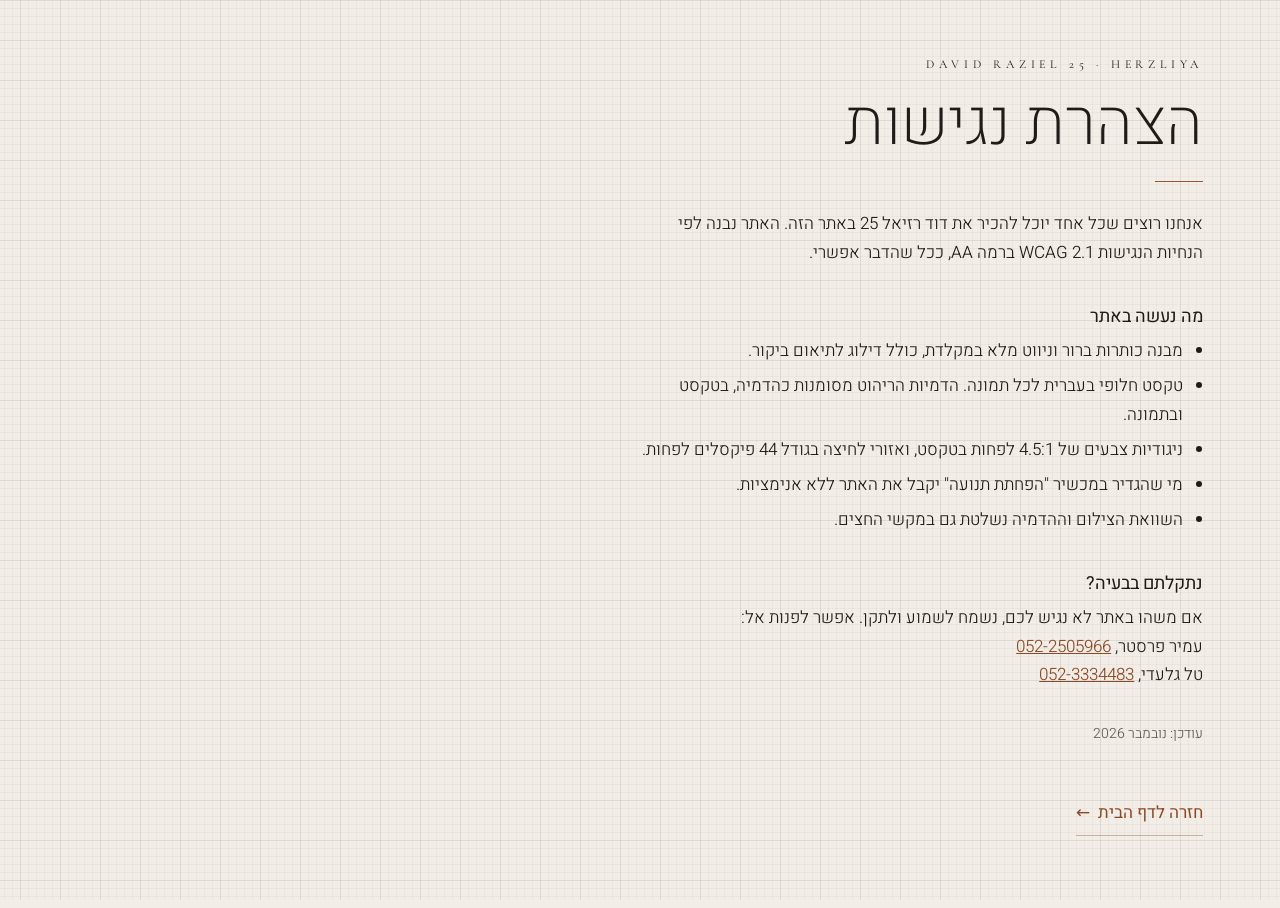
==== accessibility.html @ 026f62e4 "v3: the walk opening, clean photos, plot-area fix - All photos rebuilt from the agent's no-logo set " ====
<!doctype html>
<html lang="he" dir="rtl" data-theme="light">
<head>
<meta charset="utf-8">
<meta name="viewport" content="width=device-width, initial-scale=1, viewport-fit=cover">
<title>הצהרת נגישות · דוד רזיאל 25</title>
<meta name="robots" content="noindex, nofollow">
<meta name="theme-color" content="#F2EDE6">
<link rel="icon" href="favicon.svg" type="image/svg+xml">
<link href="https://fonts.googleapis.com/css2?family=Heebo:wght@200;300;400&family=Cormorant+Garamond:wght@300;400&display=swap" rel="stylesheet">
<link rel="stylesheet" href="assets/css/styles.css?v=0a8a7594">
</head>
<body class="doc">
<div class="motif" aria-hidden="true"></div>
<main class="doc-main">
  <p class="sh-label" lang="en">DAVID RAZIEL 25 · HERZLIYA</p>
  <h1 class="doc-title">הצהרת נגישות</h1>
  <i class="sh-rule" aria-hidden="true"></i>
  
  <p>אנחנו רוצים שכל אחד יוכל להכיר את דוד רזיאל 25 באתר הזה. האתר נבנה לפי הנחיות הנגישות WCAG 2.1 ברמה AA, ככל שהדבר אפשרי.</p>
  <h2>מה נעשה באתר</h2>
  <ul>
    <li>מבנה כותרות ברור וניווט מלא במקלדת, כולל דילוג לתיאום ביקור.</li>
    <li>טקסט חלופי בעברית לכל תמונה. הדמיות הריהוט מסומנות כהדמיה, בטקסט ובתמונה.</li>
    <li>ניגודיות צבעים של 4.5:1 לפחות בטקסט, ואזורי לחיצה בגודל 44 פיקסלים לפחות.</li>
    <li>מי שהגדיר במכשיר "הפחתת תנועה" יקבל את האתר ללא אנימציות.</li>
    <li>השוואת הצילום וההדמיה נשלטת גם במקשי החצים.</li>
  </ul>
  <h2>נתקלתם בבעיה?</h2>
  <p>אם משהו באתר לא נגיש לכם, נשמח לשמוע ולתקן. אפשר לפנות אל:<br>עמיר פרסטר, <a href="tel:+972522505966" dir="ltr">052-2505966</a><br>טל גלעדי, <a href="tel:+972523334483" dir="ltr">052-3334483</a></p>
  <p class="doc-date">עודכן: נובמבר 2026</p>
  <p class="doc-back"><a class="text-link" href="./">חזרה לדף הבית <span aria-hidden="true">←</span></a></p>
</main>
</body>
</html>
---- assets/css/styles.css ----
/* Listing template · v5. Themes: dark ("treetops", tree rings) and light ("drafting paper", architectural grid).
   Elements, nothing outside them: 1 section header · 2 frame · 3 background motif · 4 numbers · 5 rhythm (framed vs full-bleed). */
:root {
  --bg: #1E1915;
  --surface: #26201B;
  --fg: #F2EDE4;
  --fg2: #B5AA9B;
  --accent: #B08A64;          /* lines, frames, fills */
  --accent-text: #B08A64;     /* small copper text (contrast-checked per theme) */
  --on-accent: #1E1915;
  --hair: rgba(242, 237, 228, 0.14);
  --dark: #2A221C;            /* the dark section */
  --dark-fg: #F2EDE6;
  --dark-accent-text: #C98A5E;
  --bar: rgba(30, 25, 21, 0.72);
  --dim: #0d0b09;
  --gut: 24px;
  --he: "Heebo", system-ui, -apple-system, "Segoe UI", sans-serif;
  --latin: "Cormorant Garamond", "Times New Roman", serif;
  --ease: cubic-bezier(.22, .9, .3, 1);
  --wash: 0;
  color-scheme: dark;
}
[data-theme="light"] {
  --bg: #F2EDE6;
  --surface: #E8E1D7;
  --fg: #1E1B18;
  --fg2: #625B52;              /* 5.7:1 on the ground */
  --accent: #9A5530;           /* 4.85:1 on the ground: lines, the primary button */
  --accent-text: #8A4A28;      /* small copper text: 5.8:1 on the ground, 5.0:1 on the raised surface */
  --on-accent: #F2EDE6;
  --hair: rgba(30, 27, 24, 0.14);
  --bar: rgba(242, 237, 230, 0.86);
  --dim: #F2EDE6;
  --grid: 30, 27, 24;
  color-scheme: light;
}
@media (min-width: 900px) { :root { --gut: 6vw; } }

*, *::before, *::after { box-sizing: border-box; }
html { -webkit-text-size-adjust: 100%; text-size-adjust: 100%; background: var(--bg); }
html.lenis, html.lenis body { height: auto; }
.lenis.lenis-smooth { scroll-behavior: auto !important; }
body {
  margin: 0; background: transparent; color: var(--fg);
  font: 300 17px/1.7 var(--he);
  -webkit-font-smoothing: antialiased; -moz-osx-font-smoothing: grayscale;
  -webkit-tap-highlight-color: transparent;
  overflow-x: clip;
}
img { display: block; max-width: 100%; }
main { overflow-x: clip; }   /* the hero settles from 1.05 behind the door: never widen the page */
a { color: inherit; }
button { font: inherit; color: inherit; background: none; border: 0; padding: 0; cursor: pointer; }
h1, h2, p, dl, dd, figure { margin: 0; }
:focus-visible { outline: 1px solid var(--accent); outline-offset: 4px; }
.visually-hidden { position: absolute !important; width: 1px; height: 1px; overflow: hidden; clip: rect(0 0 0 0); white-space: nowrap; }
.skip { position: fixed; top: 8px; right: 8px; z-index: 100; padding: 12px 16px; background: var(--accent); color: var(--on-accent); text-decoration: none; transform: translateY(-160%); }
.skip:focus { transform: none; }
.nw { white-space: nowrap; }

/* ---------- element 4 · numbers: Cormorant, lining tabular figures ---------- */
bdi, .num { direction: ltr; unicode-bidi: isolate; font-family: var(--latin); font-weight: 300; font-variant-numeric: lining-nums tabular-nums; font-feature-settings: "lnum" 1, "tnum" 1; }
bdi { font-size: 1.12em; line-height: 1; }

/* ---------- element 3 · background motif + grain (fixed, behind everything; photos sit above) ---------- */
.wash { position: fixed; inset: 0; z-index: -3; background: var(--dark); opacity: var(--wash); pointer-events: none; }
.motif { position: fixed; top: 0; left: 0; right: 0; height: 300lvh; z-index: -2; pointer-events: none; }
[data-theme="dark"] .motif { background: url("../img/rings.svg") right center / cover no-repeat; opacity: .07; will-change: transform; }
/* drafting paper: 1px lines every 8px at 3%, every 40px at 6% */
[data-theme="light"] .motif, .plan-bg, .pg-h, .pg-v { --g1: rgba(var(--grid), .03); --g2: rgba(var(--grid), .06); }
[data-theme="light"] .motif {
  height: 100%;
  background-image:
    linear-gradient(to right, var(--g2) 1px, transparent 1px), linear-gradient(to bottom, var(--g2) 1px, transparent 1px),
    linear-gradient(to right, var(--g1) 1px, transparent 1px), linear-gradient(to bottom, var(--g1) 1px, transparent 1px);
  background-size: 40px 40px, 40px 40px, 8px 8px, 8px 8px;
  background-position: center top;
  opacity: calc(1 - var(--wash));
}
.grain {
  position: fixed; inset: 0; z-index: -1; pointer-events: none; opacity: .035;
  background-image: url("data:image/svg+xml,%3Csvg xmlns='http://www.w3.org/2000/svg' width='200' height='200'%3E%3Cfilter id='n'%3E%3CfeTurbulence type='fractalNoise' baseFrequency='0.9' numOctaves='2' stitchTiles='stitch'/%3E%3CfeColorMatrix values='0 0 0 0 0  0 0 0 0 0  0 0 0 0 0  0 0 0 1.6 -0.3'/%3E%3C/filter%3E%3Crect width='200' height='200' filter='url(%23n)'/%3E%3C/svg%3E");
  background-size: 200px 200px;
}
[data-theme="dark"] .grain { opacity: .05; mix-blend-mode: overlay; }

/* ---------- element 1 · the section header ---------- */
.sh { position: relative; }
.sh-label, .label-en { font: 400 12px/1.4 var(--latin); letter-spacing: 0.4em; text-transform: uppercase; color: var(--accent-text); }
.sh-label { margin-bottom: 16px; }
.sh-title { font: 200 clamp(42px, 11.5vw, 104px)/1.05 var(--he); letter-spacing: -0.01em; }
.sh-title bdi { font-size: 1.08em; }
.sh-rule { display: block; width: 48px; height: 1px; margin-top: 22px; background: var(--accent); transform-origin: right center; }
.sh-c { text-align: center; }
.sh-c .sh-rule { margin-inline: auto; transform-origin: center; }
.ln { display: inline-block; overflow: hidden; vertical-align: top; padding-bottom: 0.1em; margin-bottom: -0.1em; }
.ln > span { display: inline-block; }
html.js:not(.rm) [data-lines] .ln > span { transform: translateY(105%); }
html.js:not(.rm) [data-fade], html.js:not(.rm) .sh-label { opacity: 0; }
html.js:not(.rm) .sh-rule { transform: scaleX(0); }

/* ---------- element 2 · the frame ---------- */
.frame { position: relative; }
.frame-in { position: relative; width: 100%; height: 100%; overflow: hidden; background: var(--surface); }
.frame-in > img { width: 100%; height: 100%; object-fit: cover; }
.fr { position: absolute; display: block; background: var(--accent); pointer-events: none; }
.fr-t { top: -10px; left: -10px; right: -10px; height: 1px; transform-origin: right center; }
.fr-l { left: -10px; top: -10px; bottom: -10px; width: 1px; transform-origin: center top; }
.fr-b { bottom: -10px; left: -10px; right: -10px; height: 1px; transform-origin: left center; }
.fr-r { right: -10px; top: -10px; bottom: -10px; width: 1px; transform-origin: center bottom; }
html.js:not(.rm) .frame[data-reveal] .fr-t, html.js:not(.rm) .frame[data-reveal] .fr-b { transform: scaleX(0); }
html.js:not(.rm) .frame[data-reveal] .fr-l, html.js:not(.rm) .frame[data-reveal] .fr-r { transform: scaleY(0); }
html.js:not(.rm) .frame[data-reveal] .frame-in { clip-path: inset(100% 0 0 0); }

.chip { position: absolute; z-index: 2; padding: 6px 10px; font: 400 12px/1.2 var(--he); background: rgba(242, 237, 230, .9); color: #1E1B18; pointer-events: none; white-space: nowrap; }
.chip[lang="en"] { font: 400 11px/1.2 var(--latin); letter-spacing: .28em; }
.chip [lang="he"] { font: 400 12px/1.2 var(--he); letter-spacing: 0; }

/* ---------- global UI ---------- */
.progress { position: fixed; top: 0; left: 0; right: 0; height: 1px; z-index: 60; pointer-events: none; }
.progress i { display: block; height: 100%; background: var(--accent); transform-origin: right center; transform: scaleX(0); }
.topbar {
  position: fixed; top: 0; left: 0; right: 0; z-index: 50; height: calc(56px + env(safe-area-inset-top));
  padding: env(safe-area-inset-top) var(--gut) 0;
  display: flex; align-items: center; justify-content: space-between; gap: 16px;
  transition: transform .45s var(--ease), background-color .35s ease, color .35s ease;
}
.topbar.is-solid { background: var(--bar); -webkit-backdrop-filter: blur(14px) saturate(1.1); backdrop-filter: blur(14px) saturate(1.1); }
.topbar.is-up { transform: translateY(-100%); }
.topbar.on-photo { background: transparent; -webkit-backdrop-filter: none; backdrop-filter: none; color: #F2EDE6; }
.topbar.on-dark { background: rgba(42, 34, 28, .86); color: #F2EDE6; }
.topbar-line { position: absolute; right: var(--gut); left: var(--gut); bottom: 0; height: 1px; background: var(--accent); opacity: .55; transform-origin: right center; }
.brand { font: 300 16px/1 var(--he); text-decoration: none; min-height: 44px; display: inline-flex; align-items: center; }
.menu-btn { display: inline-flex; align-items: center; gap: 12px; min-height: 44px; min-width: 44px; margin-left: -10px; padding: 0 10px; font: 300 15px/1 var(--he); }
.burger { display: grid; gap: 6px; width: 22px; }
.burger b { display: block; height: 1px; background: currentColor; }
.burger b + b { width: 14px; justify-self: end; }

/* ---------- the menu ---------- */
.menu { position: fixed; inset: 0; z-index: 90; display: flex; flex-direction: column; background: var(--bg); padding: calc(6px + env(safe-area-inset-top)) var(--gut) calc(24px + env(safe-area-inset-bottom)); overflow-y: auto; overscroll-behavior: contain; }
.menu[hidden] { display: none; }
.menu::before { content: ""; position: fixed; inset: 0; z-index: -1; pointer-events: none; }
[data-theme="dark"] .menu::before { background: url("../img/rings.svg") right center / cover no-repeat; opacity: .08; }
[data-theme="light"] .menu::before { background-image: linear-gradient(to right, rgba(30, 27, 24, .06) 1px, transparent 1px), linear-gradient(to bottom, rgba(30, 27, 24, .06) 1px, transparent 1px); background-size: 40px 40px; }
.menu-close { align-self: flex-end; min-height: 44px; padding: 0 10px; margin-left: -10px; display: inline-flex; align-items: center; gap: 10px; font: 300 15px/1 var(--he); }
.menu-close span { font-size: 13px; color: var(--accent-text); }
.menu-nav { margin: auto 0; padding: 24px 0; }
.menu-nav ul { list-style: none; margin: 0; padding: 0; display: grid; gap: clamp(8px, 1.9vh, 20px); }
.menu-link { display: block; text-decoration: none; padding: 2px 0; }
.menu-en { display: block; font: 400 11px/1.4 var(--latin); letter-spacing: .4em; text-transform: uppercase; color: var(--accent-text); }
.menu-he { display: block; font: 200 clamp(30px, 8.2vw, 58px)/1.15 var(--he); transition: color .3s; }
.menu-link:hover .menu-he, .menu-link:focus-visible .menu-he { color: var(--accent-text); }
.menu-open { overflow: hidden; }

.pill {
  position: fixed; left: 50%; bottom: calc(20px + env(safe-area-inset-bottom)); z-index: 40;
  height: 44px; padding: 0 22px; display: inline-flex; align-items: center; gap: 10px;
  background: var(--accent); color: var(--on-accent); text-decoration: none;
  font: 400 15px/1 var(--he); white-space: nowrap;
  box-shadow: 0 10px 30px rgba(30, 20, 14, 0.25);
  transform: translate(-50%, 0); transition: transform .5s var(--ease), opacity .35s ease;
}
.pill.is-hidden { opacity: 0; transform: translate(-50%, 24px); pointer-events: none; }
.wa { width: 18px; height: 18px; fill: currentColor; flex: none; }

/* ---------- intro (shared) ---------- */
.intro { display: none; }
html.has-intro .intro {
  position: fixed; inset: 0; z-index: 95; display: block; pointer-events: none;
  animation: intro-failsafe .4s ease 4s forwards;   /* never trap the page if the script fails */
}
@keyframes intro-failsafe { to { opacity: 0; visibility: hidden; } }

/* intro · the front door: walnut panel, copper handle, the house number; it swings open on its hinge */
.intro-door { perspective: 1400px; perspective-origin: 50% 50%; }
.door {
  position: absolute; inset: 0; z-index: 2; transform-origin: right center; -webkit-backface-visibility: hidden; backface-visibility: hidden;
  background-color: #4A3426;
  background-image:
    linear-gradient(90deg, rgba(0, 0, 0, .22), rgba(0, 0, 0, 0) 18%, rgba(255, 225, 190, .04) 52%, rgba(0, 0, 0, 0) 80%, rgba(0, 0, 0, .26)),
    repeating-linear-gradient(90deg, rgba(0, 0, 0, .07) 0 1px, transparent 1px 7px),
    repeating-linear-gradient(90deg, rgba(255, 222, 186, .035) 0 2px, transparent 2px 23px),
    repeating-linear-gradient(90deg, rgba(0, 0, 0, .06) 0 3px, transparent 3px 41px),
    repeating-linear-gradient(90deg, transparent 0 57px, rgba(255, 222, 186, .03) 57px 59px, transparent 59px 97px);
}
.door-grain { position: absolute; inset: 0; background: linear-gradient(180deg, rgba(255, 220, 180, .05), transparent 30%, transparent 70%, rgba(0, 0, 0, .18)); }
.door-edge { position: absolute; inset: 0; border-right: 1px solid rgba(201, 138, 94, .35); }
.door-num { position: absolute; top: max(12svh, 64px); left: 0; right: 0; text-align: center; color: #C27B4E; }
.door-n { font: 300 30vw/0.9 var(--latin); font-variant-numeric: lining-nums; font-feature-settings: "lnum" 1; direction: ltr; }
@media (min-width: 900px) { .door-n { font-size: min(30vw, 34vh); } }
.door-label { margin-top: 14px; margin-right: -.5em; font: 400 11px/1.4 var(--latin); letter-spacing: .5em; text-transform: uppercase; color: rgba(242, 237, 230, .72); }
.door-handle { position: absolute; left: 9%; top: 50%; width: 6px; height: min(26svh, 220px); margin-top: calc(min(26svh, 220px) / -2); border-radius: 3px; background: linear-gradient(90deg, #6E3B20, #A9653C 45%, #6E3B20); box-shadow: 2px 0 6px rgba(0, 0, 0, .35); }
.door-handle b { position: absolute; inset: 0; border-radius: inherit; background: linear-gradient(90deg, #A9653C, #F0B88E 45%, #A9653C); opacity: 0; }
.door-shade { position: absolute; inset: 0; z-index: 1; background: linear-gradient(to left, rgba(30, 20, 14, .55), rgba(30, 20, 14, .2) 60%, rgba(30, 20, 14, .05)); }

/* intro · the elevator (dark listings) */
.edoor { position: absolute; top: 0; bottom: 0; width: 50.5%; overflow: hidden; background: var(--surface); will-change: transform; }
.edoor-l { left: 0; } .edoor-r { right: 0; }
.edoor-seam { position: absolute; top: 0; bottom: 0; left: 50%; width: 1px; margin-left: -.5px; background: var(--accent); opacity: .45; }
.floor { position: absolute; top: calc(48px + env(safe-area-inset-top)); left: 50%; transform: translateX(-50%); display: flex; flex-direction: column; align-items: center; gap: 10px; padding: 14px 22px 10px; background: var(--surface); }
.floor-label { font: 400 12px/1 var(--latin); letter-spacing: .5em; margin-right: -.5em; text-transform: uppercase; color: var(--accent-text); }
.floor-num { height: 64px; overflow: hidden; font: 300 64px/64px var(--latin); font-variant-numeric: lining-nums tabular-nums; direction: ltr; }
.floor-col { display: flex; flex-direction: column; }
.floor-col > span { height: 64px; }

/* ---------- hero: the website on the first screen, the framed entrance photo ---------- */
.hero { position: relative; min-height: 100svh; display: flex; flex-direction: column; padding: calc(66px + env(safe-area-inset-top)) var(--gut) calc(6px + env(safe-area-inset-bottom)); transform-origin: 50% 40%; }
.hero-label { margin-bottom: 6px; }
.hero-title { font: 200 clamp(44px, 12vw, 120px)/1 var(--he); letter-spacing: -0.01em; }
.hero-title bdi { font-size: 1.08em; }
.hero-meta { margin-top: 10px; font: 300 clamp(12.5px, 3.4vw, 15px)/1.55 var(--he); color: var(--fg2); }
.hero-meta bdi { font-size: 1.15em; }
.dot { display: inline-block; width: 3px; height: 3px; margin: 0 .55em; border-radius: 50%; background: var(--accent); vertical-align: middle; }
.hero-price { margin-top: 6px; display: flex; align-items: baseline; gap: 10px; }
.hero-price-label { font: 300 12px/1 var(--he); color: var(--fg2); }
.hero-price-num { font-size: 26px; line-height: 1.15; }
.hero-rule { display: block; width: 48px; height: 1px; margin-top: 12px; background: var(--accent); transform-origin: right center; }
.hero-photo { position: relative; flex: 1 1 auto; min-height: 55svh; margin: 24px 10px 16px; display: flex; }
.hero-frame { flex: 1; }
.hero-chip { top: 12px; right: 12px; }
.hero-bottom { display: flex; align-items: center; justify-content: space-between; gap: 16px; min-height: 48px; }
.hero-tour { display: inline-flex; align-items: center; gap: 8px; min-height: 44px; text-decoration: none; font: 400 15px/1 var(--he); }
.hero-tour span { color: var(--accent-text); }
.hero-note { font: 300 12px/1.3 var(--he); color: var(--fg2); text-align: left; }
html.js:not(.rm) .hero-head > *, html.js:not(.rm) .hero-bottom > *, html.js:not(.rm) .hero-chip { opacity: 0; }
html.js:not(.rm) .hero-rule { opacity: 1; transform: scaleX(0); }
html.js:not(.rm) .topbar .brand, html.js:not(.rm) .topbar .menu-btn { opacity: 0; }
html.js:not(.rm) .topbar-line { transform: scaleX(0); }
@media (min-width: 900px) {
  .hero { display: grid; grid-template-columns: minmax(0, 0.9fr) minmax(0, 1.25fr); grid-template-rows: 1fr auto; column-gap: 6vw; padding-top: calc(92px + env(safe-area-inset-top)); }
  .hero-head { align-self: center; }
  .hero-photo { grid-column: 2; grid-row: 1; margin: 10px; min-height: 0; }
  .hero-bottom { grid-column: 1 / -1; }
}

/* ---------- the signature (full-bleed, pinned) ---------- */
.sig { position: relative; }
.sig-stage { position: relative; height: 100svh; min-height: 560px; overflow: hidden; background: #2A221C; color: #F2EDE6; }
.sig-more { display: grid; gap: 44px; padding: 9vh calc(var(--gut) + 10px) 0; }
.gd-line { padding: 30px var(--gut) 4vh; font: 300 clamp(18px, 4.8vw, 24px)/1.5 var(--he); max-width: 30em; }

/* the gardens: framed living room → into the door → the deck, full-bleed */
.gardens { position: relative; }
.gd-stage { position: relative; height: 100svh; min-height: 600px; overflow: hidden; }
.gd-head { position: absolute; z-index: 1; top: calc(72px + env(safe-area-inset-top)); right: var(--gut); left: var(--gut); }
.gardens .sh-title { font-size: clamp(38px, 10.5vw, 96px); }
.gd-center { position: absolute; inset: 0; display: flex; align-items: center; justify-content: center; padding: 0 calc(var(--gut) + 10px); }
.gd-zoom { position: relative; width: min(100%, calc((100svh - 330px) * 1.5), 1000px); aspect-ratio: 3 / 2; will-change: transform; }
.gd-frame { position: absolute; inset: 0; }
.gd-full { position: absolute; inset: 0; z-index: 2; opacity: 0; overflow: hidden; background: #2A221C; }
.gd-img { width: 100%; height: 100%; object-fit: cover; }
html.rm .gd-stage, html:not(.js) .gd-stage { height: auto; min-height: 0; }
html.rm .gd-head, html:not(.js) .gd-head, html.rm .gd-center, html:not(.js) .gd-center { position: relative; inset: auto; top: auto; padding-top: 10vh; }
html.rm .gd-full, html:not(.js) .gd-full { display: none; }

@media (min-width: 900px) { .sig-more { grid-template-columns: 1fr 1fr; gap: 4vw; } }
.sig-fig { margin: 0; }
.sig-frame { aspect-ratio: 3 / 2; }
.sig-cap { margin-top: 18px; font: 400 14px/1.4 var(--he); color: var(--fg); }
.sig-cap .label-en { font-size: 11px; }
.sig-pan { position: absolute; inset: 0; overflow: hidden; }
.sig-img { position: absolute; top: 0; right: 0; height: 100%; width: auto; min-width: 100%; max-width: none; object-fit: cover; }
.sig-shade { position: absolute; inset: 0; background: linear-gradient(to bottom, rgba(30, 22, 16, .42), transparent 16%), linear-gradient(to top, rgba(30, 22, 16, .86), rgba(30, 22, 16, .4) 40%, transparent 62%); }
.sig-text { position: absolute; right: var(--gut); left: var(--gut); bottom: calc(56px + env(safe-area-inset-bottom)); max-width: 760px; --accent-text: #E3AC86; --accent: #D08F63; }
.sig-text .sh-label { display: block; margin: 0 0 12px; line-height: 1.4; }
.sig-text .sh-title { display: block; }
.sig-sub { margin-top: 18px; max-width: 30em; color: rgba(242, 237, 230, .92); }
html.js:not(.rm) .sig-sub { opacity: 0; }

/* ---------- the story: ground floor, pinned stack ---------- */
.story { position: relative; height: 100svh; min-height: 600px; overflow: hidden; }
.story-head { position: absolute; z-index: 3; top: calc(72px + env(safe-area-inset-top)); right: var(--gut); }
.story-head .sh-label { margin-bottom: 10px; }
.story-head .sh-rule { margin-top: 0; }
.story-count { position: absolute; z-index: 3; top: calc(70px + env(safe-area-inset-top)); left: var(--gut); direction: ltr; display: flex; align-items: baseline; gap: 2px; }
.story-now { font: 300 28px/1 var(--latin); font-variant-numeric: lining-nums tabular-nums; font-feature-settings: "lnum" 1, "tnum" 1; }
.story-of { font: 300 15px/1 var(--latin); color: var(--fg2); font-variant-numeric: lining-nums tabular-nums; font-feature-settings: "lnum" 1, "tnum" 1; letter-spacing: .06em; }
.story-stage { position: absolute; inset: calc(136px + env(safe-area-inset-top)) 0 calc(20px + env(safe-area-inset-bottom)); }
.story-item { position: absolute; inset: 0; display: flex; flex-direction: column; align-items: center; justify-content: flex-start; padding-top: 3svh !important; gap: 22px; padding: 0 var(--gut); text-align: center; }
.story-word { width: 100%; font: 300 min(16vw, 150px)/0.9 var(--latin); text-transform: uppercase; letter-spacing: 0.02em; white-space: nowrap; }
.story-word .fit { display: inline-block; }
.story-frame { width: min(calc(100vw - 48px), calc((100svh - 420px) * 1.5), 1000px); aspect-ratio: 3 / 2; margin: 4px 0; }
.story-frame .frame-in { position: absolute; inset: 0; }
.story-line { font: 300 clamp(20px, 5.4vw, 30px)/1.35 var(--he); max-width: 22em; }
html.rm .story, html:not(.js) .story { height: auto; padding: 120px 0 40px; }
html.rm .story-stage, html:not(.js) .story-stage { position: relative; inset: auto; }
html.rm .story-item, html:not(.js) .story-item { position: relative; padding: 48px var(--gut); }
html.rm .story-count, html:not(.js) .story-count { display: none; }

/* ---------- imagine: real photo vs. furnishing visualization ---------- */
.imagine { padding: 11vh var(--gut) 8vh; }
.ba-frame { margin-top: 34px; max-width: 1100px; }
.ba { position: relative; aspect-ratio: 1536 / 947; touch-action: pan-y; -webkit-user-select: none; user-select: none; cursor: ew-resize; --pos: 50; }
.ba img { position: absolute; inset: 0; width: 100%; height: 100%; object-fit: cover; -webkit-user-drag: none; pointer-events: none; }
.ba-viz { position: absolute; inset: 0; clip-path: inset(0 calc(100% - var(--pos) * 1%) 0 0); transition: opacity .4s ease; }
.ba-style { opacity: 0; transition: opacity .4s ease; }
.ba-style.is-on { opacity: 1; }
.ba-chip-viz { top: 12px; left: 12px; transition: opacity .4s ease; }
.ba-chip-real { top: 12px; right: 12px; }
.ba-handle { position: absolute; top: 0; bottom: 0; left: calc(var(--pos) * 1%); width: 0; z-index: 3; pointer-events: none; transition: opacity .4s ease; }
.ba-line { position: absolute; top: 0; bottom: 0; left: -.5px; width: 1px; background: #F2EDE6; box-shadow: 0 0 0 .5px rgba(154, 85, 48, .7); }
.ba-knob { position: absolute; top: 50%; left: 0; width: 48px; height: 48px; margin: -24px 0 0 -24px; border-radius: 50%; background: var(--accent); display: grid; place-items: center; box-shadow: 0 4px 16px rgba(30, 20, 14, .3); }
.ba-knob svg { width: 22px; height: 22px; fill: none; stroke: #F2EDE6; stroke-width: 1.4; }
.ba-range { position: absolute; inset: 0; width: 100%; height: 100%; margin: 0; opacity: 0; pointer-events: none; }
.ba:has(.ba-range:focus-visible) .ba-knob { outline: 2px solid var(--fg); outline-offset: 3px; }
.ba.is-real .ba-viz, .ba.is-real .ba-handle, .ba.is-real .ba-chip-viz { opacity: 0; }
.ba-chips { display: flex; flex-wrap: wrap; gap: 8px; margin-top: 24px; }
.ba-chip { min-height: 52px; padding: 8px 16px; border: 1px solid var(--hair); display: flex; flex-direction: column; align-items: flex-start; justify-content: center; gap: 2px; text-align: right; transition: border-color .3s, background-color .3s; }
.ba-chip span { font: 400 15px/1.2 var(--he); }
.ba-chip small { font: 300 12px/1.2 var(--he); color: var(--fg2); }
.ba-chip[aria-pressed="true"] { border-color: var(--accent); background: var(--surface); }
.ba-chip[aria-pressed="true"] span { color: var(--accent-text); }
.ba-note { margin-top: 16px; font-size: 14px; line-height: 1.6; color: var(--fg2); max-width: 34em; }

/* ---------- the plan: pinned, floor by floor (full-bleed moment 2) ---------- */
.plan { position: relative; height: 100svh; min-height: 640px; overflow: hidden; display: flex; flex-direction: column; padding: calc(68px + env(safe-area-inset-top)) 0 calc(12px + env(safe-area-inset-bottom)); }
.plan-bg {
  position: absolute; inset: 0; z-index: -1; background-color: var(--bg);
  --g1: rgba(var(--grid, 30, 27, 24), .06); --g2: rgba(var(--grid, 30, 27, 24), .1);
  background-image:
    linear-gradient(to right, var(--g2) 1px, transparent 1px), linear-gradient(to bottom, var(--g2) 1px, transparent 1px),
    linear-gradient(to right, var(--g1) 1px, transparent 1px), linear-gradient(to bottom, var(--g1) 1px, transparent 1px);
  background-size: 40px 40px, 40px 40px, 8px 8px, 8px 8px; background-position: center center;
}
.plan { isolation: isolate; }
.plan-head { padding: 0 var(--gut); }
.plan .sh-title { font-size: clamp(34px, 9vw, 76px); }
.plan .sh-label { margin-bottom: 10px; }
.plan .sh-rule { margin-top: 14px; }
.pl-hint { margin: 10px var(--gut) 0; font: 300 14px/1.4 var(--he); color: var(--fg2); }
.pl-nav { margin: 6px var(--gut) 0; }
.pl-nav ol { list-style: none; margin: 0; padding: 0; display: flex; justify-content: space-between; gap: 8px; }
.pl-tab { min-height: 44px; display: inline-flex; align-items: baseline; gap: 6px; font: 300 13px/1 var(--he); color: var(--fg2); transition: color .35s; padding-top: 10px; }
.pl-tab b { font-size: 22px; line-height: 1; }
.pl-tab.is-on { color: var(--accent-text); }
.pl-bar { display: block; position: relative; height: 1px; background: var(--hair); }
.pl-bar b { position: absolute; inset: 0; background: var(--accent); transform-origin: right center; transform: scaleX(.3333); }
.pl-stage { position: relative; flex: 1; min-height: 0; margin-top: 16px; }
.pl-floor { position: absolute; inset: 0; padding: 0 var(--gut); display: flex; flex-direction: column; gap: 14px; }
html.js:not(.rm) .pl-floor:not(.is-on) { visibility: hidden; }
.pl-plan { display: flex; flex-direction: column; gap: 4px; }
.pl-draw { position: relative; display: block; width: min(100%, calc(42svh * var(--ar))); aspect-ratio: var(--ar); margin-inline: auto; touch-action: pan-y; }
.pl-zoom { position: absolute; top: -6px; left: -6px; z-index: 3; width: 44px; height: 44px; display: grid; place-items: center; color: var(--accent-text); }
.pl-zoom svg { width: 18px; height: 18px; fill: none; stroke: currentColor; stroke-width: 1.4; }
.spot { position: absolute; z-index: 2; width: 44px; height: 44px; margin: -22px 0 0 -22px; display: grid; place-items: center; }
.spot-dot { position: relative; display: block; width: 14px; height: 14px; border-radius: 50%; background: var(--accent); box-shadow: 0 0 0 3px rgba(242, 237, 230, .85); }
.spot-dot::after { content: ""; position: absolute; inset: -1px; border-radius: 50%; border: 1px solid var(--accent); animation: spot-pulse 2s ease-out infinite; }
@keyframes spot-pulse { from { transform: scale(1); opacity: .6; } to { transform: scale(1.6); opacity: 0; } }
.spot-label { position: absolute; top: 50%; right: 34px; transform: translateY(-50%); padding: 3px 7px; white-space: nowrap; font: 400 12px/1.2 var(--he); color: #1E1B18; background: #F2EDE6; box-shadow: 0 0 0 1px rgba(154, 85, 48, .35); pointer-events: none; }
.spot-l .spot-label { right: auto; left: 34px; }
.spot:focus-visible { outline-offset: -4px; }
@media (prefers-reduced-motion: reduce) { .spot-dot::after { animation: none; } }
html.js:not(.rm) .pl-floor .spot { opacity: 0; }

/* the room sheet: from the bottom on phones, a popover on wide screens */
.room-sheet { position: fixed; inset: 0; z-index: 85; display: flex; align-items: flex-end; justify-content: center; }
.room-sheet[hidden] { display: none; }
.rs-scrim { position: absolute; inset: 0; background: rgba(30, 27, 24, .4); }
.rs-panel { position: relative; width: 100%; max-height: 88svh; overflow: auto; padding: 10px var(--gut) calc(30px + env(safe-area-inset-bottom)); background: var(--bg); box-shadow: 0 -10px 40px rgba(30, 20, 14, .18); will-change: transform; touch-action: pan-x; }
.rs-grab { display: block; width: 40px; height: 4px; margin: 0 auto 12px; border-radius: 2px; background: rgba(30, 27, 24, .2); }
.rs-head { display: flex; align-items: flex-start; justify-content: space-between; gap: 12px; margin-bottom: 22px; }
.rs-en { font-size: 11px; }
.rs-title { margin: 2px 0 0; font: 300 26px/1.2 var(--he); }
.rs-close { flex: none; width: 44px; height: 44px; margin: -4px -10px 0 0; display: grid; place-items: center; }
.rs-close svg { width: 20px; height: 20px; fill: none; stroke: currentColor; stroke-width: 1.2; }
.rs-frame { margin: 0 10px; aspect-ratio: 3 / 2; }
@media (min-width: 900px) {
  .room-sheet { align-items: center; }
  .rs-panel { width: min(760px, 86vw); padding: 22px 30px 34px; box-shadow: 0 20px 60px rgba(30, 20, 14, .25); }
  .rs-grab { display: none; }
}
.sheet-open { overflow: hidden; }
.pl-ink { position: absolute; inset: 0; background: var(--accent); -webkit-mask-position: center; mask-position: center; -webkit-mask-size: contain; mask-size: contain; -webkit-mask-repeat: no-repeat; mask-repeat: no-repeat; }
.pl-note { font-size: 12px; line-height: 1.4; color: var(--fg2); }
.pl-info { display: flex; align-items: flex-start; justify-content: space-between; gap: 22px; }
.pl-text { flex: 1; min-width: 0; }
.pl-en { margin-bottom: 4px; font-size: 11px; }
.pl-rooms { list-style: none; margin: 0; padding: 0; }
.pl-rooms li { position: relative; padding: 5px 0 6px; font: 300 16px/1.35 var(--he); }
.pl-rooms li::after { content: ""; position: absolute; right: 0; bottom: 0; width: 100%; height: 1px; background: var(--accent); opacity: .45; transform-origin: right center; transform: scaleX(var(--s, 1)); }
.pl-photo { flex: none; width: min(36vw, 190px); aspect-ratio: 4 / 5; margin: 10px 10px 0 10px; }
html.rm .plan, html:not(.js) .plan { height: auto; min-height: 0; padding-bottom: 10vh; }
html.rm .pl-stage, html:not(.js) .pl-stage { flex: none; }
html.rm .pl-floor, html:not(.js) .pl-floor { position: relative; inset: auto; padding-top: 32px; padding-bottom: 32px; }
html.rm .pl-nav, html:not(.js) .pl-nav { display: none; }
@media (min-width: 900px) {
  .plan { padding-top: calc(84px + env(safe-area-inset-top)); }
  .pl-floor { display: grid; grid-template-columns: minmax(0, 1.7fr) minmax(0, 1fr); column-gap: 5vw; align-items: center; }
  .pl-draw { max-height: 58svh; }
  .pl-info { flex-direction: column-reverse; align-items: stretch; }
  .pl-photo { width: min(22vw, 260px); }
  .pl-nav ol { justify-content: flex-start; gap: 48px; }
}
@media (max-height: 700px) and (max-width: 899px) { .pl-photo { width: min(28vw, 130px); } .plan .sh-title { font-size: 30px; } }

/* ---------- the price ---------- */
.price { position: relative; isolation: isolate; min-height: 75svh; display: flex; flex-direction: column; align-items: center; justify-content: center; text-align: center; padding: 64px var(--gut); overflow: hidden; }
.price-grid { position: absolute; inset: 0; z-index: -1; pointer-events: none; -webkit-mask: radial-gradient(closest-side, #000 30%, transparent); mask: radial-gradient(closest-side, #000 30%, transparent); }
.price-grid i { position: absolute; inset: -10% 0; }
.pg-h { --g1: rgba(var(--grid), .06); --g2: rgba(var(--grid), .12); background-image: linear-gradient(to bottom, var(--g2) 1px, transparent 1px), linear-gradient(to bottom, var(--g1) 1px, transparent 1px); background-size: 100% 40px, 100% 8px; background-position: center; }
.pg-v { --g1: rgba(var(--grid), .06); --g2: rgba(var(--grid), .12); background-image: linear-gradient(to right, var(--g2) 1px, transparent 1px), linear-gradient(to right, var(--g1) 1px, transparent 1px); background-size: 40px 100%, 8px 100%; background-position: center; }
html.js:not(.rm) .pg-h { transform: scaleX(0); }
html.js:not(.rm) .pg-v { transform: scaleY(0); }
.price-rings { position: absolute; z-index: -1; top: 50%; left: 50%; width: min(150vw, 1100px); height: auto; aspect-ratio: 1; transform: translate(-50%, -50%); pointer-events: none; fill: none; stroke: var(--accent); stroke-width: 1; opacity: 0.1; overflow: visible; }
.price-rings path { stroke-dasharray: 1; }
html.js:not(.rm) .price-rings path { stroke-dashoffset: 1; }
.price-num { font: 300 clamp(58px, 16.5vw, 168px)/1 var(--latin); font-variant-numeric: lining-nums tabular-nums; font-feature-settings: "lnum" 1, "tnum" 1; display: flex; justify-content: center; direction: ltr; white-space: nowrap; }
.pd { display: inline-block; height: 1.12em; overflow: hidden; }
.pd-col { display: flex; flex-direction: column; }
.pd-col > span { height: 1.12em; line-height: 1.12em; text-align: center; }
.pc { display: inline-block; line-height: 1.12em; }
.pc.cur { font-family: var(--he); font-weight: 200; font-size: 0.78em; margin-right: 0.08em; }
html.js:not(.rm) .pc { opacity: 0; }
.price-sub { margin-top: 22px; color: var(--fg); font: 400 15px/1.5 var(--he); white-space: nowrap; }
@media (min-width: 900px) { .price-sub { font-size: 17px; } }

/* ---------- in numbers: the one dark section (crossfades in and out through --wash) ---------- */
.facts {
  position: relative; padding: 12.5vh var(--gut) 11vh;
  --mix: calc(var(--wash) * 100%);
  color: color-mix(in srgb, var(--dark-fg) var(--mix), var(--fg));
  --accent-text: color-mix(in srgb, var(--dark-accent-text) var(--mix), #8A4A28);
  --line: color-mix(in srgb, rgba(242, 237, 230, .18) var(--mix), var(--hair));
}
[data-theme="dark"] { --dark: #F2EDE4; }
[data-theme="dark"] .facts { --dark-fg: #1E1915; --dark-accent-text: #8A4A28; }
.facts-grid { display: grid; grid-template-columns: repeat(2, 1fr); gap: 30px 20px; margin-top: 40px; }
@media (min-width: 900px) { .facts-grid { grid-template-columns: repeat(4, 1fr); gap: 56px 32px; } }
.fact { display: flex; flex-direction: column-reverse; justify-content: flex-end; gap: 8px; padding-top: 16px; border-top: 1px solid var(--line); }
.fact-val { display: flex; align-items: baseline; gap: 8px; }
.fact-num { font-size: clamp(60px, 16vw, 104px); line-height: 1; }
.fact-unit { font: 300 15px/1 var(--he); opacity: .8; }
.fact-label { font-size: 15px; line-height: 1.4; opacity: .82; }
.extras { margin-top: 40px; padding-top: 20px; border-top: 1px solid var(--line); font: 300 clamp(19px, 4.8vw, 26px)/1.6 var(--he); }

/* ---------- gallery ---------- */
.gallery { padding: 14vh 0 10vh; overflow: hidden; }
.gal-head { padding: 0 var(--gut); }
.cf { position: relative; margin-top: 30px; --cfw: min(66vw, 420px); }
.cf-track { display: flex; padding: 14px calc((100% - var(--cfw)) / 2); overflow-x: auto; overscroll-behavior-x: contain; scroll-snap-type: x mandatory; scrollbar-width: none; -webkit-overflow-scrolling: touch; outline-offset: -2px; }
.cf-track::-webkit-scrollbar { display: none; }
.cf-track.is-drag { scroll-snap-type: none; cursor: grabbing; }
.cf-slide { flex: none; width: var(--cfw); scroll-snap-align: center; }
.cf-card { display: block; width: 100%; aspect-ratio: 1; transform-origin: center; will-change: transform, opacity; -webkit-user-select: none; user-select: none; }
.cf-card .frame { height: 100%; }
.cf-card img { pointer-events: none; -webkit-user-drag: none; }
.cf-dim { position: absolute; inset: 0; background: var(--dim); opacity: 0; pointer-events: none; }
.cf-slide .fr { transition: transform .12s linear; }
.cf-slide:not(.is-on) .fr-t, .cf-slide:not(.is-on) .fr-b { transform: scaleX(0); transition-duration: .15s; transition-delay: 0s; }
.cf-slide:not(.is-on) .fr-l, .cf-slide:not(.is-on) .fr-r { transform: scaleY(0); transition-duration: .15s; transition-delay: 0s; }
.cf-slide.is-on .fr-t { transition-delay: .05s; } .cf-slide.is-on .fr-l { transition-delay: .17s; }
.cf-slide.is-on .fr-b { transition-delay: .29s; } .cf-slide.is-on .fr-r { transition-delay: .41s; }
.cf-arrow { position: absolute; top: 50%; z-index: 2; width: 48px; height: 48px; margin-top: -24px; display: none; place-items: center; border: 1px solid var(--hair); background: var(--bar); transition: border-color .3s; }
.cf-prev { left: var(--gut); } .cf-next { right: var(--gut); }
@media (hover: hover) and (min-width: 900px) { .cf-arrow { display: grid; } .cf-track { cursor: grab; } }
.cf-meta { display: flex; align-items: flex-end; justify-content: space-between; gap: 16px; width: var(--cfw); max-width: calc(100% - 2 * var(--gut)); margin: 22px auto 0; min-height: 52px; }
.cf-en { margin-bottom: 6px; }
.cf-he { font: 300 20px/1.2 var(--he); }
.cf-count { display: flex; align-items: baseline; gap: 2px; }
.cf-now { font: 300 28px/1 var(--latin); font-variant-numeric: lining-nums tabular-nums; font-feature-settings: "lnum" 1, "tnum" 1; }
.cf-of { font: 300 15px/1 var(--latin); color: var(--fg2); letter-spacing: .06em; font-variant-numeric: lining-nums tabular-nums; }
.cf-bar { display: flex; gap: 4px; width: var(--cfw); max-width: calc(100% - 2 * var(--gut)); margin: 18px auto 0; }
.cf-seg { flex: 1; height: 28px; display: flex; align-items: center; }
.cf-seg i { display: block; width: 100%; height: 2px; background: var(--fg); opacity: .18; transition: opacity .35s, background-color .35s; }
.cf-seg.is-on i { background: var(--accent); opacity: 1; }
@media (min-width: 900px) { .cf { --cfw: min(46vw, 680px); } .cf-card { aspect-ratio: 3 / 2; } }
.lb-arrow, .lb-close { width: 48px; height: 48px; display: grid; place-items: center; border: 1px solid rgba(242, 237, 230, .2); transition: border-color .3s, background-color .3s; }
.cf-arrow:hover, .lb-arrow:hover, .lb-close:hover { border-color: var(--accent); }
.cf-arrow svg, .lb-arrow svg, .lb-close svg { width: 20px; height: 20px; fill: none; stroke: currentColor; stroke-width: 1.2; }

/* ---------- lightbox (photos on near-black; plans on the stone ground, zoomable) ---------- */
.lightbox { position: fixed; inset: 0; z-index: 80; background: rgba(20, 16, 13, 0.97); color: #F2EDE6; }
.lightbox[hidden] { display: none; }
.lightbox.is-plan { background: #F2EDE6; color: #1E1B18; }
.lightbox.is-plan .lb-close { border-color: rgba(30, 27, 24, .2); }
.lb-track { position: absolute; inset: 0; display: flex; overflow-x: auto; scroll-snap-type: x mandatory; scrollbar-width: none; overscroll-behavior: contain; }
.lb-track::-webkit-scrollbar { display: none; }
.lb-slide { flex: none; width: 100%; height: 100%; display: grid; place-items: center; scroll-snap-align: center; padding: 72px 0; margin: 0; overflow: hidden; }
.lb-slide img { max-width: 100%; max-height: 100%; width: auto; height: auto; object-fit: contain; }
.lb-zoom { touch-action: none; }
.lb-zoom img { padding: 0 12px; transform-origin: 0 0; will-change: transform; cursor: zoom-in; }
.lb-close { position: absolute; z-index: 2; top: calc(12px + env(safe-area-inset-top)); left: 12px; border-color: transparent; }
.lb-count { position: absolute; z-index: 2; top: calc(26px + env(safe-area-inset-top)); right: var(--gut); font-size: 18px; letter-spacing: .08em; }
.lb-hint { display: none; position: absolute; z-index: 2; bottom: calc(22px + env(safe-area-inset-bottom)); left: 0; right: 0; text-align: center; font-size: 13px; color: #625B52; pointer-events: none; }
.lightbox.is-plan .lb-hint { display: block; }
.lb-arrow { position: absolute; z-index: 2; top: 50%; margin-top: -24px; display: none; background: rgba(30, 25, 21, .5); }
.lb-prev { left: 20px; } .lb-next { right: 20px; }
@media (hover: hover) and (min-width: 900px) { .lightbox:not(.is-plan) .lb-arrow { display: grid; } }
.lb-open { overflow: hidden; }

/* ---------- the location ---------- */
.location { padding: 6vh var(--gut) 8vh; }
.loc-frame { margin-top: 34px; aspect-ratio: 3 / 2; }
@media (min-width: 900px) { .loc-frame { aspect-ratio: 2 / 1; } }
.loc-text { padding-top: 28px; max-width: 820px; }
.location .sh + .loc-text { padding-top: 28px; }
.loc-line { color: var(--fg2); max-width: 30em; }
.text-link { display: inline-flex; align-items: center; gap: 8px; min-height: 44px; margin-top: 14px; color: var(--accent-text); text-decoration: none; font-weight: 400; border-bottom: 1px solid color-mix(in srgb, var(--accent) 40%, transparent); }
.text-link:hover { border-bottom-color: var(--accent); }

/* ---------- private tour + agents ---------- */
.visit { padding: 10vh var(--gut) 6vh; max-width: 820px; }
.visit .sh-title { font-size: clamp(36px, 9.6vw, 92px); text-wrap: balance; }
.visit-sub { margin-top: 18px; color: var(--fg2); }
.slots { display: grid; gap: 12px; margin-top: 28px; }
.slot { display: flex; align-items: center; justify-content: space-between; gap: 16px; min-height: 56px; padding: 0 20px; border: 1px solid var(--hair); text-decoration: none; font: 400 17px/1.3 var(--he); transition: background-color .35s var(--ease), color .35s var(--ease), border-color .35s var(--ease); }
.slot svg { width: 20px; height: 20px; fill: none; stroke: currentColor; stroke-width: 1.2; transition: transform .35s var(--ease); }
.slot:hover, .slot:active, .slot:focus-visible { background: var(--accent); border-color: var(--accent); color: var(--on-accent); }
.slot:hover svg { transform: translateX(-4px); }
.slot { width: 100%; text-align: right; }
.slot.is-on { background: var(--accent); border-color: var(--accent); color: var(--on-accent); }
.slot.is-on svg { transform: rotate(-90deg); }
.send-to { overflow: hidden; padding: 14px 0 6px; }
.send-q { font: 300 15px/1.4 var(--he); color: var(--fg2); margin-bottom: 10px; }
.send-btns { display: grid; grid-template-columns: 1fr 1fr; gap: 10px; }
.send-btn { display: inline-flex; align-items: center; justify-content: center; gap: 8px; min-height: 52px; padding: 0 12px; border: 1px solid var(--accent); color: var(--accent-text); text-decoration: none; font: 400 15px/1.2 var(--he); transition: background-color .3s, color .3s; }
.send-btn:hover, .send-btn:focus-visible { background: var(--accent); color: var(--on-accent); }
.agents { margin: 0 var(--gut); padding: 0 0 56px; }
.agents-line { padding: 24px 0; border-top: 1px solid var(--hair); font-size: 15px; color: var(--accent-text); }
.agent-cards { display: grid; gap: 14px; }
@media (min-width: 760px) { .agent-cards { grid-template-columns: 1fr 1fr; gap: 24px; } }
.agent { padding: 26px 22px 24px; background: var(--surface); }
.agent-name { font: 300 26px/1.2 var(--he); }
.agent-meta { margin-top: 6px; color: var(--fg2); font-size: 15px; }
.agent-actions { display: flex; flex-wrap: wrap; align-items: center; justify-content: space-between; gap: 12px 20px; margin-top: 20px; }
.agent-phone { font-size: 28px; line-height: 1; text-decoration: none; min-height: 48px; display: inline-flex; align-items: center; }
.btn-outline { display: inline-flex; align-items: center; justify-content: center; gap: 10px; min-height: 48px; padding: 0 20px; text-decoration: none; font: 400 16px/1 var(--he); background: var(--accent); color: var(--on-accent); transition: filter .3s; }
.btn-outline:hover { filter: brightness(1.08); }
.footer { margin: 0 var(--gut); padding: 28px 0 calc(40px + env(safe-area-inset-bottom)); border-top: 1px solid var(--hair); display: flex; flex-wrap: wrap; align-items: center; justify-content: space-between; gap: 6px 20px; }
.trust { color: var(--fg2); font-size: 14px; flex-basis: 100%; }
.foot-links { display: flex; gap: 20px; font-size: 14px; }
.foot-links a { min-height: 44px; display: inline-flex; align-items: center; color: var(--fg2); text-underline-offset: 4px; }
.credit { color: var(--fg2); font: 400 11px/1.6 var(--latin); letter-spacing: .4em; text-transform: uppercase; }

/* ---------- secondary pages (accessibility, privacy) ---------- */
.doc .motif { height: 100%; }
.doc-main { max-width: 720px; padding: calc(56px + env(safe-area-inset-top)) var(--gut) 72px; }
.doc-title { font: 200 clamp(38px, 10vw, 64px)/1.1 var(--he); }
.doc .sh-rule { transform: none; }
.doc .sh-label { opacity: 1; }
.doc h2 { margin: 36px 0 8px; font: 400 18px/1.4 var(--he); }
.doc p, .doc li { color: var(--fg); }
.doc .sh-rule + p { margin-top: 28px; }
.doc ul { padding-right: 20px; margin: 0; }
.doc li { margin: 6px 0; }
.doc a { color: var(--accent-text); }
.doc-date { margin-top: 32px; font-size: 14px; color: var(--fg2) !important; }
.doc-back { margin-top: 32px; }

@media (min-width: 900px) {
  .sig-text { bottom: 72px; }
}
@media (prefers-reduced-motion: reduce) {
  .ba-viz, .ba-style, .ba-handle { transition: none; }
}

/* ---------- the walk: the hero's head, then one framed viewport scrubbed through the house ---------- */
.walk { height: 100svh; min-height: 620px; display: flex; flex-direction: column; overflow: hidden; padding-bottom: 0; }
.walk .hero-head { position: relative; z-index: 1; }
.walk-box { display: flex; flex-direction: column; align-items: center; margin-top: 24px; }
.walk-frame { width: min(calc(100vw - 48px), calc((100svh - 330px) * .8)); aspect-ratio: 4 / 5; }
.walk-frame .frame-in { isolation: isolate; perspective: 1100px; }
.walk-ph { position: absolute; inset: 0; opacity: 0; will-change: transform, opacity; -webkit-backface-visibility: hidden; backface-visibility: hidden; }
.walk-ph[data-i="0"] { opacity: 1; }
.walk-ph picture, .walk-ph img { display: block; width: 100%; height: 100%; }
.walk-ph img { object-fit: cover; }
.walk-under { width: min(calc(100vw - 48px), calc((100svh - 330px) * .8)); margin-top: 20px; display: flex; align-items: baseline; justify-content: space-between; gap: 16px; }
.walk-cap { font: 300 15px/1.45 var(--he); min-height: 2.9em; }
.walk-cap bdi { font-size: 1.1em; }
.walk-count { flex: none; display: flex; align-items: baseline; gap: 2px; }
.walk-now { font: 300 24px/1 var(--latin); font-variant-numeric: lining-nums tabular-nums; font-feature-settings: "lnum" 1, "tnum" 1; }
.walk-of { font: 300 14px/1 var(--latin); color: var(--fg2); letter-spacing: .06em; font-variant-numeric: lining-nums tabular-nums; }
.walk-anchor { position: absolute; top: 0; width: 1px; height: 1px; }
@media (min-width: 900px) {
  .walk { display: flex; padding-top: calc(80px + env(safe-area-inset-top)); }
  .walk .hero-head { align-self: stretch; }
  .walk-frame, .walk-under { width: min(calc(100vw - 2 * var(--gut) - 20px), calc((100svh - 330px) * 1.6), 1200px); }
  .walk-frame { aspect-ratio: 16 / 10; }
}

/* the front door: two walnut panels close over the frame, then swing open on their outer hinges */
.walk-door { position: absolute; inset: 0; z-index: 2; pointer-events: none; perspective: 900px; }
.wd { position: absolute; top: 0; bottom: 0; width: 50.2%; background-color: #4A3426; -webkit-backface-visibility: hidden; backface-visibility: hidden;
  background-image:
    linear-gradient(90deg, rgba(0, 0, 0, .2), rgba(0, 0, 0, 0) 22%, rgba(255, 225, 190, .04) 55%, rgba(0, 0, 0, .18)),
    repeating-linear-gradient(90deg, rgba(0, 0, 0, .07) 0 1px, transparent 1px 7px),
    repeating-linear-gradient(90deg, rgba(255, 222, 186, .035) 0 2px, transparent 2px 23px),
    repeating-linear-gradient(90deg, transparent 0 37px, rgba(0, 0, 0, .05) 37px 40px, transparent 40px 61px); }
.wd-l { left: 0; transform-origin: left center; transform: translateX(-101%); box-shadow: inset -1px 0 0 rgba(201, 138, 94, .35); }
.wd-r { right: 0; transform-origin: right center; transform: translateX(101%); }
.wd-handle { position: absolute; right: 12%; top: 50%; width: 4px; height: 28%; margin-top: -14%; border-radius: 2px; background: linear-gradient(90deg, #7A4326, #E0A57A 45%, #7A4326); box-shadow: 1px 0 4px rgba(0, 0, 0, .35); }
.wd-num { position: absolute; top: 18%; left: 0; right: 0; text-align: center; font: 300 clamp(64px, 22vw, 160px)/1 var(--latin); color: #C27B4E; font-variant-numeric: lining-nums; font-feature-settings: "lnum" 1; direction: ltr; opacity: 0; }

/* mini-map: the ground floor in copper; the dot follows the walk */
.walk-map { position: absolute; z-index: 3; top: 10px; left: 10px; width: 92px; height: 64px; background: rgba(242, 237, 230, .85); display: block; }
.walk-map-in { position: absolute; top: 7px; bottom: 7px; left: 50%; aspect-ratio: var(--ar, 1.4); transform: translateX(-50%); }
.walk-map-ink { position: absolute; inset: 0; background: var(--accent); opacity: .85; -webkit-mask-size: contain; mask-size: contain; -webkit-mask-repeat: no-repeat; mask-repeat: no-repeat; -webkit-mask-position: center; mask-position: center; }
.walk-dot { position: absolute; width: 6px; height: 6px; margin: -3px 0 0 -3px; border-radius: 50%; background: var(--accent); }
.walk-dot::after { content: ""; position: absolute; inset: -1px; border-radius: 50%; border: 1px solid var(--accent); animation: spot-pulse 2s ease-out infinite; }
@media (prefers-reduced-motion: reduce) { .walk-dot::after { animation: none; } }
html.rm .walk, html:not(.js) .walk { height: auto; min-height: 0; padding-bottom: 6vh; }

/* the price: the signature line under the number */
.price-sig { margin-top: 22px; font: 300 20px/1.45 var(--he); }
.price-sig + .price-sub { margin-top: 10px; }
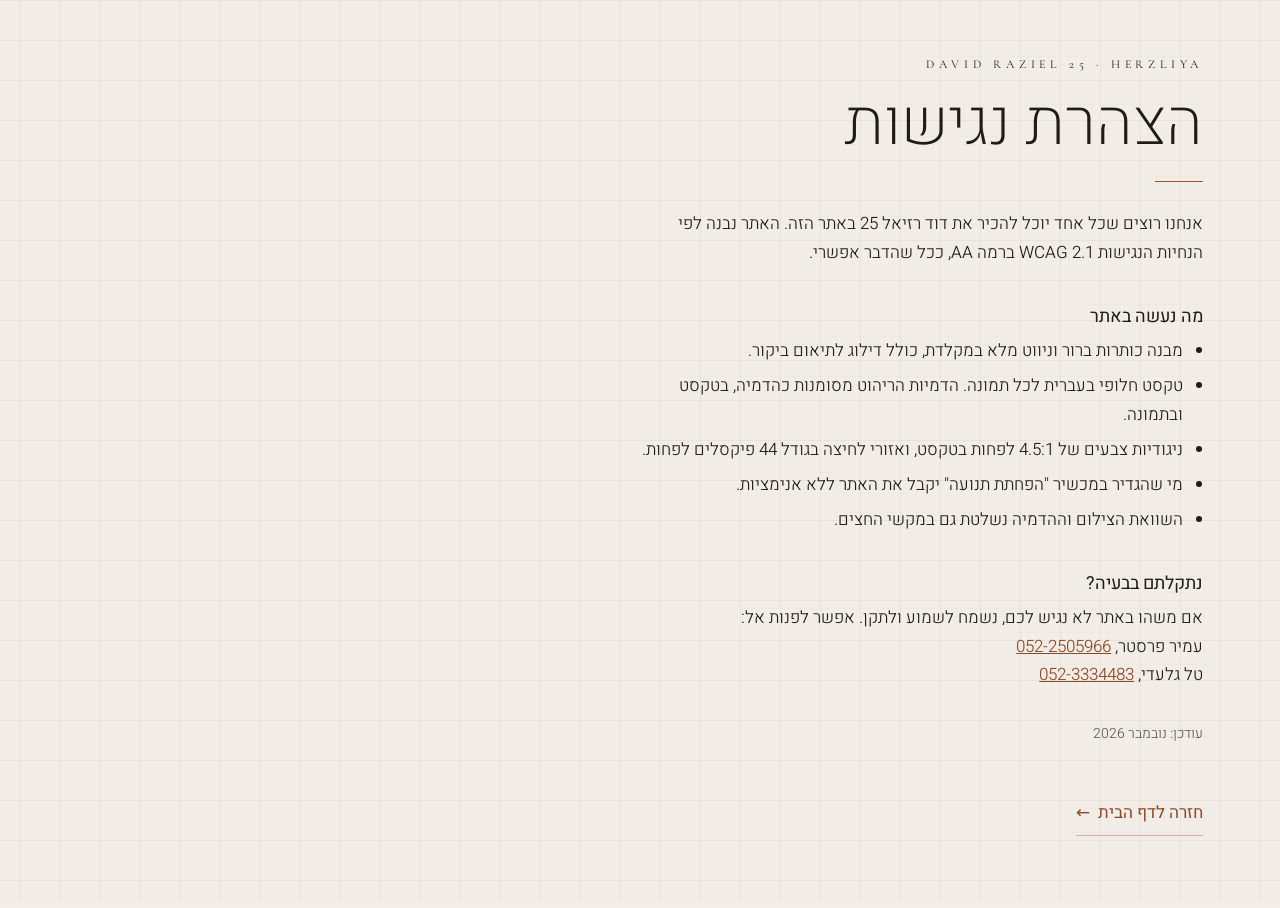
==== commit 32f16850: "v4: auto-playing film hero, 10 sections down to 7 - Hero film: 44 → 28 → 23 → 19 → 40 on a loop, 4s " ====
--- a/accessibility.html
+++ b/accessibility.html
@@ -8,7 +8,7 @@
 <meta name="theme-color" content="#F2EDE6">
 <link rel="icon" href="favicon.svg" type="image/svg+xml">
 <link href="https://fonts.googleapis.com/css2?family=Heebo:wght@200;300;400&family=Cormorant+Garamond:wght@300;400&display=swap" rel="stylesheet">
-<link rel="stylesheet" href="assets/css/styles.css?v=0a8a7594">
+<link rel="stylesheet" href="assets/css/styles.css?v=5b1d7f98">
 </head>
 <body class="doc">
 <div class="motif" aria-hidden="true"></div>
--- a/assets/css/styles.css
+++ b/assets/css/styles.css
@@ -18,7 +18,6 @@
   --he: "Heebo", system-ui, -apple-system, "Segoe UI", sans-serif;
   --latin: "Cormorant Garamond", "Times New Roman", serif;
   --ease: cubic-bezier(.22, .9, .3, 1);
-  --wash: 0;
   color-scheme: dark;
 }
 [data-theme="light"] {
@@ -64,11 +63,10 @@
 bdi { font-size: 1.12em; line-height: 1; }
 
 /* ---------- element 3 · background motif + grain (fixed, behind everything; photos sit above) ---------- */
-.wash { position: fixed; inset: 0; z-index: -3; background: var(--dark); opacity: var(--wash); pointer-events: none; }
 .motif { position: fixed; top: 0; left: 0; right: 0; height: 300lvh; z-index: -2; pointer-events: none; }
 [data-theme="dark"] .motif { background: url("../img/rings.svg") right center / cover no-repeat; opacity: .07; will-change: transform; }
 /* drafting paper: 1px lines every 8px at 3%, every 40px at 6% */
-[data-theme="light"] .motif, .plan-bg, .pg-h, .pg-v { --g1: rgba(var(--grid), .03); --g2: rgba(var(--grid), .06); }
+[data-theme="light"] .motif { --g1: rgba(var(--grid), .015); --g2: rgba(var(--grid), .03); }
 [data-theme="light"] .motif {
   height: 100%;
   background-image:
@@ -76,7 +74,6 @@
     linear-gradient(to right, var(--g1) 1px, transparent 1px), linear-gradient(to bottom, var(--g1) 1px, transparent 1px);
   background-size: 40px 40px, 40px 40px, 8px 8px, 8px 8px;
   background-position: center top;
-  opacity: calc(1 - var(--wash));
 }
 .grain {
   position: fixed; inset: 0; z-index: -1; pointer-events: none; opacity: .035;
@@ -127,9 +124,8 @@
   transition: transform .45s var(--ease), background-color .35s ease, color .35s ease;
 }
 .topbar.is-solid { background: var(--bar); -webkit-backdrop-filter: blur(14px) saturate(1.1); backdrop-filter: blur(14px) saturate(1.1); }
-.topbar.is-up { transform: translateY(-100%); }
+.topbar.is-up, .film-open .topbar { transform: translateY(-100%); }
 .topbar.on-photo { background: transparent; -webkit-backdrop-filter: none; backdrop-filter: none; color: #F2EDE6; }
-.topbar.on-dark { background: rgba(42, 34, 28, .86); color: #F2EDE6; }
 .topbar-line { position: absolute; right: var(--gut); left: var(--gut); bottom: 0; height: 1px; background: var(--accent); opacity: .55; transform-origin: right center; }
 .brand { font: 300 16px/1 var(--he); text-decoration: none; min-height: 44px; display: inline-flex; align-items: center; }
 .menu-btn { display: inline-flex; align-items: center; gap: 12px; min-height: 44px; min-width: 44px; margin-left: -10px; padding: 0 10px; font: 300 15px/1 var(--he); }
@@ -268,28 +264,8 @@
 .sig-sub { margin-top: 18px; max-width: 30em; color: rgba(242, 237, 230, .92); }
 html.js:not(.rm) .sig-sub { opacity: 0; }
 
-/* ---------- the story: ground floor, pinned stack ---------- */
-.story { position: relative; height: 100svh; min-height: 600px; overflow: hidden; }
-.story-head { position: absolute; z-index: 3; top: calc(72px + env(safe-area-inset-top)); right: var(--gut); }
-.story-head .sh-label { margin-bottom: 10px; }
-.story-head .sh-rule { margin-top: 0; }
-.story-count { position: absolute; z-index: 3; top: calc(70px + env(safe-area-inset-top)); left: var(--gut); direction: ltr; display: flex; align-items: baseline; gap: 2px; }
-.story-now { font: 300 28px/1 var(--latin); font-variant-numeric: lining-nums tabular-nums; font-feature-settings: "lnum" 1, "tnum" 1; }
-.story-of { font: 300 15px/1 var(--latin); color: var(--fg2); font-variant-numeric: lining-nums tabular-nums; font-feature-settings: "lnum" 1, "tnum" 1; letter-spacing: .06em; }
-.story-stage { position: absolute; inset: calc(136px + env(safe-area-inset-top)) 0 calc(20px + env(safe-area-inset-bottom)); }
-.story-item { position: absolute; inset: 0; display: flex; flex-direction: column; align-items: center; justify-content: flex-start; padding-top: 3svh !important; gap: 22px; padding: 0 var(--gut); text-align: center; }
-.story-word { width: 100%; font: 300 min(16vw, 150px)/0.9 var(--latin); text-transform: uppercase; letter-spacing: 0.02em; white-space: nowrap; }
-.story-word .fit { display: inline-block; }
-.story-frame { width: min(calc(100vw - 48px), calc((100svh - 420px) * 1.5), 1000px); aspect-ratio: 3 / 2; margin: 4px 0; }
-.story-frame .frame-in { position: absolute; inset: 0; }
-.story-line { font: 300 clamp(20px, 5.4vw, 30px)/1.35 var(--he); max-width: 22em; }
-html.rm .story, html:not(.js) .story { height: auto; padding: 120px 0 40px; }
-html.rm .story-stage, html:not(.js) .story-stage { position: relative; inset: auto; }
-html.rm .story-item, html:not(.js) .story-item { position: relative; padding: 48px var(--gut); }
-html.rm .story-count, html:not(.js) .story-count { display: none; }
-
 /* ---------- imagine: real photo vs. furnishing visualization ---------- */
-.imagine { padding: 11vh var(--gut) 8vh; }
+.imagine { padding: 9vh var(--gut) 7vh; }
 .ba-frame { margin-top: 34px; max-width: 1100px; }
 .ba { position: relative; aspect-ratio: 1536 / 947; touch-action: pan-y; -webkit-user-select: none; user-select: none; cursor: ew-resize; --pos: 50; }
 .ba img { position: absolute; inset: 0; width: 100%; height: 100%; object-fit: cover; -webkit-user-drag: none; pointer-events: none; }
@@ -317,7 +293,7 @@
 .plan { position: relative; height: 100svh; min-height: 640px; overflow: hidden; display: flex; flex-direction: column; padding: calc(68px + env(safe-area-inset-top)) 0 calc(12px + env(safe-area-inset-bottom)); }
 .plan-bg {
   position: absolute; inset: 0; z-index: -1; background-color: var(--bg);
-  --g1: rgba(var(--grid, 30, 27, 24), .06); --g2: rgba(var(--grid, 30, 27, 24), .1);
+  --g1: rgba(var(--grid, 30, 27, 24), .03); --g2: rgba(var(--grid, 30, 27, 24), .05);
   background-image:
     linear-gradient(to right, var(--g2) 1px, transparent 1px), linear-gradient(to bottom, var(--g2) 1px, transparent 1px),
     linear-gradient(to right, var(--g1) 1px, transparent 1px), linear-gradient(to bottom, var(--g1) 1px, transparent 1px);
@@ -395,11 +371,11 @@
 @media (max-height: 700px) and (max-width: 899px) { .pl-photo { width: min(28vw, 130px); } .plan .sh-title { font-size: 30px; } }
 
 /* ---------- the price ---------- */
-.price { position: relative; isolation: isolate; min-height: 75svh; display: flex; flex-direction: column; align-items: center; justify-content: center; text-align: center; padding: 64px var(--gut); overflow: hidden; }
+.price { position: relative; isolation: isolate; display: flex; flex-direction: column; align-items: center; text-align: center; padding: 54px var(--gut) 46px; overflow: hidden; }
 .price-grid { position: absolute; inset: 0; z-index: -1; pointer-events: none; -webkit-mask: radial-gradient(closest-side, #000 30%, transparent); mask: radial-gradient(closest-side, #000 30%, transparent); }
 .price-grid i { position: absolute; inset: -10% 0; }
-.pg-h { --g1: rgba(var(--grid), .06); --g2: rgba(var(--grid), .12); background-image: linear-gradient(to bottom, var(--g2) 1px, transparent 1px), linear-gradient(to bottom, var(--g1) 1px, transparent 1px); background-size: 100% 40px, 100% 8px; background-position: center; }
-.pg-v { --g1: rgba(var(--grid), .06); --g2: rgba(var(--grid), .12); background-image: linear-gradient(to right, var(--g2) 1px, transparent 1px), linear-gradient(to right, var(--g1) 1px, transparent 1px); background-size: 40px 100%, 8px 100%; background-position: center; }
+.pg-h { --g1: rgba(var(--grid), .03); --g2: rgba(var(--grid), .06); background-image: linear-gradient(to bottom, var(--g2) 1px, transparent 1px), linear-gradient(to bottom, var(--g1) 1px, transparent 1px); background-size: 100% 40px, 100% 8px; background-position: center; }
+.pg-v { --g1: rgba(var(--grid), .03); --g2: rgba(var(--grid), .06); background-image: linear-gradient(to right, var(--g2) 1px, transparent 1px), linear-gradient(to right, var(--g1) 1px, transparent 1px); background-size: 40px 100%, 8px 100%; background-position: center; }
 html.js:not(.rm) .pg-h { transform: scaleX(0); }
 html.js:not(.rm) .pg-v { transform: scaleY(0); }
 .price-rings { position: absolute; z-index: -1; top: 50%; left: 50%; width: min(150vw, 1100px); height: auto; aspect-ratio: 1; transform: translate(-50%, -50%); pointer-events: none; fill: none; stroke: var(--accent); stroke-width: 1; opacity: 0.1; overflow: visible; }
@@ -412,30 +388,8 @@
 .pc { display: inline-block; line-height: 1.12em; }
 .pc.cur { font-family: var(--he); font-weight: 200; font-size: 0.78em; margin-right: 0.08em; }
 html.js:not(.rm) .pc { opacity: 0; }
-.price-sub { margin-top: 22px; color: var(--fg); font: 400 15px/1.5 var(--he); white-space: nowrap; }
-@media (min-width: 900px) { .price-sub { font-size: 17px; } }
-
-/* ---------- in numbers: the one dark section (crossfades in and out through --wash) ---------- */
-.facts {
-  position: relative; padding: 12.5vh var(--gut) 11vh;
-  --mix: calc(var(--wash) * 100%);
-  color: color-mix(in srgb, var(--dark-fg) var(--mix), var(--fg));
-  --accent-text: color-mix(in srgb, var(--dark-accent-text) var(--mix), #8A4A28);
-  --line: color-mix(in srgb, rgba(242, 237, 230, .18) var(--mix), var(--hair));
-}
-[data-theme="dark"] { --dark: #F2EDE4; }
-[data-theme="dark"] .facts { --dark-fg: #1E1915; --dark-accent-text: #8A4A28; }
-.facts-grid { display: grid; grid-template-columns: repeat(2, 1fr); gap: 30px 20px; margin-top: 40px; }
-@media (min-width: 900px) { .facts-grid { grid-template-columns: repeat(4, 1fr); gap: 56px 32px; } }
-.fact { display: flex; flex-direction: column-reverse; justify-content: flex-end; gap: 8px; padding-top: 16px; border-top: 1px solid var(--line); }
-.fact-val { display: flex; align-items: baseline; gap: 8px; }
-.fact-num { font-size: clamp(60px, 16vw, 104px); line-height: 1; }
-.fact-unit { font: 300 15px/1 var(--he); opacity: .8; }
-.fact-label { font-size: 15px; line-height: 1.4; opacity: .82; }
-.extras { margin-top: 40px; padding-top: 20px; border-top: 1px solid var(--line); font: 300 clamp(19px, 4.8vw, 26px)/1.6 var(--he); }
-
 /* ---------- gallery ---------- */
-.gallery { padding: 14vh 0 10vh; overflow: hidden; }
+.gallery { padding: 12vh 0 8.5vh; overflow: hidden; }
 .gal-head { padding: 0 var(--gut); }
 .cf { position: relative; margin-top: 30px; --cfw: min(66vw, 420px); }
 .cf-track { display: flex; padding: 14px calc((100% - var(--cfw)) / 2); overflow-x: auto; overscroll-behavior-x: contain; scroll-snap-type: x mandatory; scrollbar-width: none; -webkit-overflow-scrolling: touch; outline-offset: -2px; }
@@ -489,18 +443,11 @@
 @media (hover: hover) and (min-width: 900px) { .lightbox:not(.is-plan) .lb-arrow { display: grid; } }
 .lb-open { overflow: hidden; }
 
-/* ---------- the location ---------- */
-.location { padding: 6vh var(--gut) 8vh; }
-.loc-frame { margin-top: 34px; aspect-ratio: 3 / 2; }
-@media (min-width: 900px) { .loc-frame { aspect-ratio: 2 / 1; } }
-.loc-text { padding-top: 28px; max-width: 820px; }
-.location .sh + .loc-text { padding-top: 28px; }
-.loc-line { color: var(--fg2); max-width: 30em; }
 .text-link { display: inline-flex; align-items: center; gap: 8px; min-height: 44px; margin-top: 14px; color: var(--accent-text); text-decoration: none; font-weight: 400; border-bottom: 1px solid color-mix(in srgb, var(--accent) 40%, transparent); }
 .text-link:hover { border-bottom-color: var(--accent); }
 
 /* ---------- private tour + agents ---------- */
-.visit { padding: 10vh var(--gut) 6vh; max-width: 820px; }
+.visit { padding: 8.5vh var(--gut) 5vh; max-width: 820px; }
 .visit .sh-title { font-size: clamp(36px, 9.6vw, 92px); text-wrap: balance; }
 .visit-sub { margin-top: 18px; color: var(--fg2); }
 .slots { display: grid; gap: 12px; margin-top: 28px; }
@@ -555,52 +502,54 @@
   .ba-viz, .ba-style, .ba-handle { transition: none; }
 }
 
-/* ---------- the walk: the hero's head, then one framed viewport scrubbed through the house ---------- */
-.walk { height: 100svh; min-height: 620px; display: flex; flex-direction: column; overflow: hidden; padding-bottom: 0; }
-.walk .hero-head { position: relative; z-index: 1; }
-.walk-box { display: flex; flex-direction: column; align-items: center; margin-top: 24px; }
-.walk-frame { width: min(calc(100vw - 48px), calc((100svh - 330px) * .8)); aspect-ratio: 4 / 5; }
-.walk-frame .frame-in { isolation: isolate; perspective: 1100px; }
-.walk-ph { position: absolute; inset: 0; opacity: 0; will-change: transform, opacity; -webkit-backface-visibility: hidden; backface-visibility: hidden; }
-.walk-ph[data-i="0"] { opacity: 1; }
-.walk-ph picture, .walk-ph img { display: block; width: 100%; height: 100%; }
-.walk-ph img { object-fit: cover; }
-.walk-under { width: min(calc(100vw - 48px), calc((100svh - 330px) * .8)); margin-top: 20px; display: flex; align-items: baseline; justify-content: space-between; gap: 16px; }
-.walk-cap { font: 300 15px/1.45 var(--he); min-height: 2.9em; }
-.walk-cap bdi { font-size: 1.1em; }
-.walk-count { flex: none; display: flex; align-items: baseline; gap: 2px; }
-.walk-now { font: 300 24px/1 var(--latin); font-variant-numeric: lining-nums tabular-nums; font-feature-settings: "lnum" 1, "tnum" 1; }
-.walk-of { font: 300 14px/1 var(--latin); color: var(--fg2); letter-spacing: .06em; font-variant-numeric: lining-nums tabular-nums; }
-.walk-anchor { position: absolute; top: 0; width: 1px; height: 1px; }
+/* ---------- hero · the film: five photos play by themselves (Ken Burns + crossfade), story-style segments ---------- */
+.film { padding-bottom: 4vh; }
+.film-box { display: flex; flex-direction: column; align-items: center; margin-top: 22px; }
+.film-frame { width: min(calc(100vw - 32px), calc((100svh - 320px) * .8)); aspect-ratio: 4 / 5; z-index: 2; }
+.film-frame .frame-in { isolation: isolate; }
+.film-ph { position: absolute; inset: 0; opacity: 0; will-change: transform, opacity; }
+.film-ph[data-i="0"] { opacity: 1; }
+.film-ph picture, .film-ph img { display: block; width: 100%; height: 100%; }
+.film-ph img { object-fit: cover; }
+.film-shade { position: absolute; z-index: 3; top: 0; left: 0; right: 0; height: 64px; background: linear-gradient(rgba(30, 22, 16, .38), rgba(30, 22, 16, 0)); pointer-events: none; }
+.film-bar { position: absolute; z-index: 4; top: 12px; left: 12px; right: 12px; display: flex; gap: 4px; pointer-events: none; }
+.film-seg { position: relative; flex: 1; height: 2px; overflow: hidden; background: rgba(242, 237, 230, .25); }
+.film-seg b { position: absolute; inset: 0; background: #D08F63; transform-origin: right center; transform: scaleX(0); }
+.film-tap { position: absolute; z-index: 3; inset: 0; touch-action: pan-y; -webkit-touch-callout: none; -webkit-user-select: none; user-select: none; }
+.film-tap:focus-visible { outline-offset: -6px; }
+.film-under { width: min(calc(100vw - 32px), calc((100svh - 320px) * .8)); margin-top: 20px; display: flex; align-items: baseline; justify-content: space-between; gap: 16px; }
+.film-cap { font: 300 15px/1.45 var(--he); }
+.film-room { font-weight: 400; color: var(--accent-text); }
+.film-cap bdi { font-size: 1.1em; }
+.film-count { flex: none; display: flex; align-items: baseline; gap: 2px; }
+.film-now { font: 300 24px/1 var(--latin); font-variant-numeric: lining-nums tabular-nums; font-feature-settings: "lnum" 1, "tnum" 1; }
+.film-of { font: 300 14px/1 var(--latin); color: var(--fg2); letter-spacing: .06em; font-variant-numeric: lining-nums tabular-nums; }
 @media (min-width: 900px) {
-  .walk { display: flex; padding-top: calc(80px + env(safe-area-inset-top)); }
-  .walk .hero-head { align-self: stretch; }
-  .walk-frame, .walk-under { width: min(calc(100vw - 2 * var(--gut) - 20px), calc((100svh - 330px) * 1.6), 1200px); }
-  .walk-frame { aspect-ratio: 16 / 10; }
-}
-
-/* the front door: two walnut panels close over the frame, then swing open on their outer hinges */
-.walk-door { position: absolute; inset: 0; z-index: 2; pointer-events: none; perspective: 900px; }
-.wd { position: absolute; top: 0; bottom: 0; width: 50.2%; background-color: #4A3426; -webkit-backface-visibility: hidden; backface-visibility: hidden;
-  background-image:
-    linear-gradient(90deg, rgba(0, 0, 0, .2), rgba(0, 0, 0, 0) 22%, rgba(255, 225, 190, .04) 55%, rgba(0, 0, 0, .18)),
-    repeating-linear-gradient(90deg, rgba(0, 0, 0, .07) 0 1px, transparent 1px 7px),
-    repeating-linear-gradient(90deg, rgba(255, 222, 186, .035) 0 2px, transparent 2px 23px),
-    repeating-linear-gradient(90deg, transparent 0 37px, rgba(0, 0, 0, .05) 37px 40px, transparent 40px 61px); }
-.wd-l { left: 0; transform-origin: left center; transform: translateX(-101%); box-shadow: inset -1px 0 0 rgba(201, 138, 94, .35); }
-.wd-r { right: 0; transform-origin: right center; transform: translateX(101%); }
-.wd-handle { position: absolute; right: 12%; top: 50%; width: 4px; height: 28%; margin-top: -14%; border-radius: 2px; background: linear-gradient(90deg, #7A4326, #E0A57A 45%, #7A4326); box-shadow: 1px 0 4px rgba(0, 0, 0, .35); }
-.wd-num { position: absolute; top: 18%; left: 0; right: 0; text-align: center; font: 300 clamp(64px, 22vw, 160px)/1 var(--latin); color: #C27B4E; font-variant-numeric: lining-nums; font-feature-settings: "lnum" 1; direction: ltr; opacity: 0; }
-
-/* mini-map: the ground floor in copper; the dot follows the walk */
-.walk-map { position: absolute; z-index: 3; top: 10px; left: 10px; width: 92px; height: 64px; background: rgba(242, 237, 230, .85); display: block; }
-.walk-map-in { position: absolute; top: 7px; bottom: 7px; left: 50%; aspect-ratio: var(--ar, 1.4); transform: translateX(-50%); }
-.walk-map-ink { position: absolute; inset: 0; background: var(--accent); opacity: .85; -webkit-mask-size: contain; mask-size: contain; -webkit-mask-repeat: no-repeat; mask-repeat: no-repeat; -webkit-mask-position: center; mask-position: center; }
-.walk-dot { position: absolute; width: 6px; height: 6px; margin: -3px 0 0 -3px; border-radius: 50%; background: var(--accent); }
-.walk-dot::after { content: ""; position: absolute; inset: -1px; border-radius: 50%; border: 1px solid var(--accent); animation: spot-pulse 2s ease-out infinite; }
-@media (prefers-reduced-motion: reduce) { .walk-dot::after { animation: none; } }
-html.rm .walk, html:not(.js) .walk { height: auto; min-height: 0; padding-bottom: 6vh; }
-
-/* the price: the signature line under the number */
+  .film { display: flex; flex-direction: column; padding-top: calc(80px + env(safe-area-inset-top)); }
+  .film .hero-head { align-self: stretch; }
+  .film-frame, .film-under { width: min(calc(100vw - 2 * var(--gut)), 1100px, calc((100svh - 330px) * 16 / 9)); }
+  .film-frame { aspect-ratio: 16 / 9; }
+}
+
+/* ---------- the price + the house in numbers (one section on the light ground) ---------- */
 .price-sig { margin-top: 22px; font: 300 20px/1.45 var(--he); }
-.price-sig + .price-sub { margin-top: 10px; }
+.facts-grid { display: grid; grid-template-columns: repeat(2, 1fr); width: 100%; max-width: 980px; margin-top: 36px; text-align: right; border-top: 1px solid var(--hair); }
+.fact { display: flex; flex-direction: column-reverse; justify-content: flex-end; gap: 6px; padding: 16px 14px 14px; border-bottom: 1px solid var(--hair); }
+.fact:nth-child(odd) { border-left: 1px solid var(--hair); }
+.fact-val { display: flex; align-items: baseline; gap: 6px; }
+.fact-num { font-size: clamp(42px, 11.5vw, 64px); line-height: 1; }
+.fact-unit { font: 300 13px/1 var(--he); color: var(--fg2); }
+.fact-label { font: 300 13px/1.3 var(--he); color: var(--fg2); }
+.extras { margin-top: 24px; max-width: 980px; font: 300 clamp(16px, 4.4vw, 20px)/1.6 var(--he); }
+@media (min-width: 900px) {
+  .facts-grid { grid-template-columns: repeat(4, 1fr); }
+  .fact:nth-child(odd) { border-left: 0; }
+  .fact:not(:nth-child(4n)) { border-left: 1px solid var(--hair); }
+}
+
+/* ---------- the house: the closing photo + the location ---------- */
+.house { padding: 6vh var(--gut) 6vh; }
+.house-frame { width: min(calc(100vw - 32px), 1100px); margin: 30px calc((100% - min(100vw - 32px, 1100px)) / 2) 0; aspect-ratio: 4 / 5; }
+@media (min-width: 900px) { .house-frame { aspect-ratio: 16 / 9; } }
+.house-text { padding-top: 26px; max-width: 820px; }
+.house-line { color: var(--fg2); max-width: 30em; }
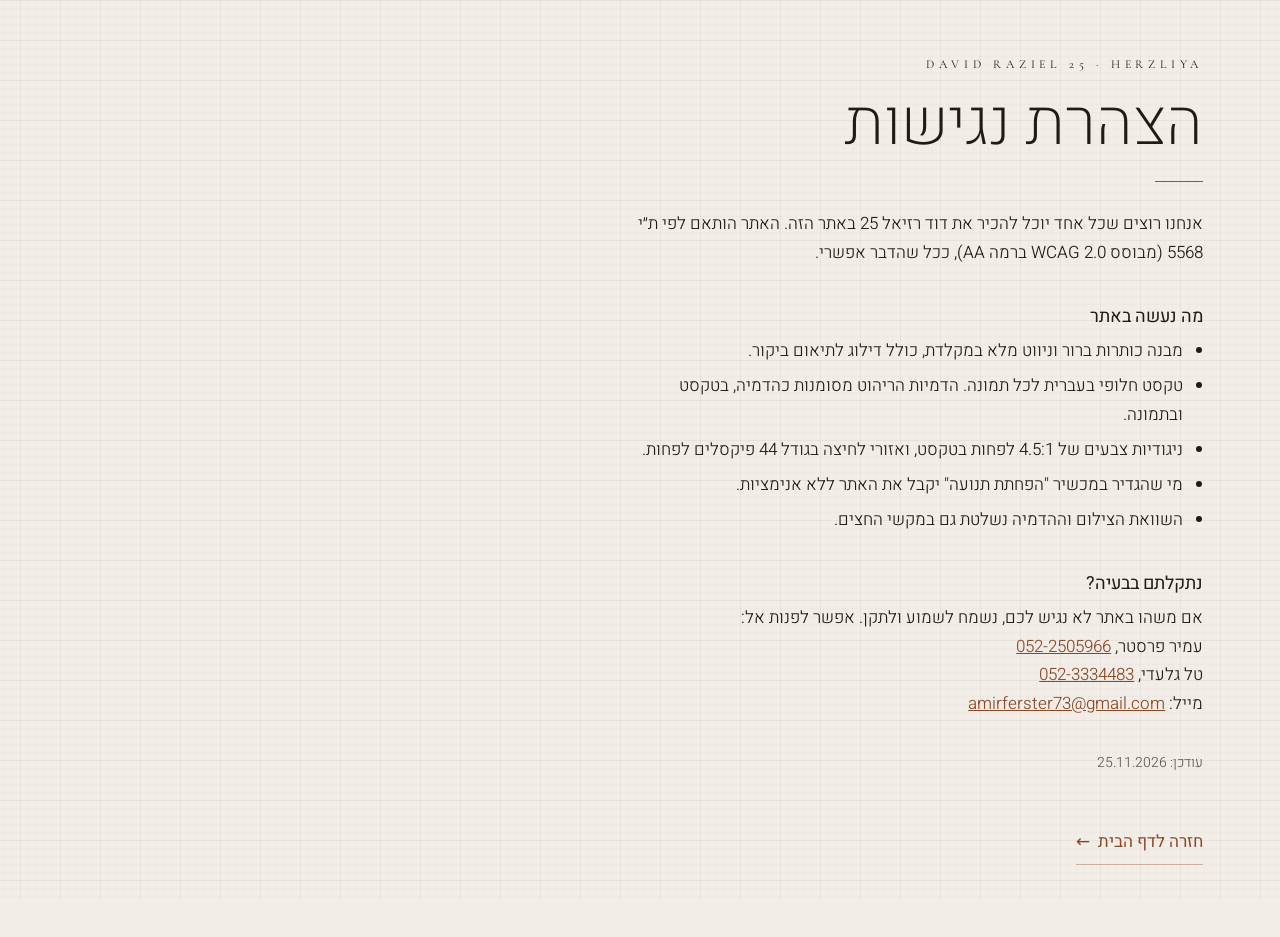
==== commit eb0ff645: "Legal pages: contact email, operator name, TI 5568 wording, exact update date Co-Authored-By: Claude" ====
--- a/accessibility.html
+++ b/accessibility.html
@@ -8,7 +8,7 @@
 <meta name="theme-color" content="#F2EDE6">
 <link rel="icon" href="favicon.svg" type="image/svg+xml">
 <link href="https://fonts.googleapis.com/css2?family=Heebo:wght@200;300;400&family=Cormorant+Garamond:wght@300;400&display=swap" rel="stylesheet">
-<link rel="stylesheet" href="assets/css/styles.css?v=5b1d7f98">
+<link rel="stylesheet" href="assets/css/styles.css?v=13d0ba63">
 </head>
 <body class="doc">
 <div class="motif" aria-hidden="true"></div>
@@ -17,7 +17,7 @@
   <h1 class="doc-title">הצהרת נגישות</h1>
   <i class="sh-rule" aria-hidden="true"></i>
   
-  <p>אנחנו רוצים שכל אחד יוכל להכיר את דוד רזיאל 25 באתר הזה. האתר נבנה לפי הנחיות הנגישות WCAG 2.1 ברמה AA, ככל שהדבר אפשרי.</p>
+  <p>אנחנו רוצים שכל אחד יוכל להכיר את דוד רזיאל 25 באתר הזה. האתר הותאם לפי ת״י 5568 (מבוסס WCAG 2.0 ברמה AA), ככל שהדבר אפשרי.</p>
   <h2>מה נעשה באתר</h2>
   <ul>
     <li>מבנה כותרות ברור וניווט מלא במקלדת, כולל דילוג לתיאום ביקור.</li>
@@ -27,8 +27,8 @@
     <li>השוואת הצילום וההדמיה נשלטת גם במקשי החצים.</li>
   </ul>
   <h2>נתקלתם בבעיה?</h2>
-  <p>אם משהו באתר לא נגיש לכם, נשמח לשמוע ולתקן. אפשר לפנות אל:<br>עמיר פרסטר, <a href="tel:+972522505966" dir="ltr">052-2505966</a><br>טל גלעדי, <a href="tel:+972523334483" dir="ltr">052-3334483</a></p>
-  <p class="doc-date">עודכן: נובמבר 2026</p>
+  <p>אם משהו באתר לא נגיש לכם, נשמח לשמוע ולתקן. אפשר לפנות אל:<br>עמיר פרסטר, <a href="tel:+972522505966" dir="ltr">052-2505966</a><br>טל גלעדי, <a href="tel:+972523334483" dir="ltr">052-3334483</a><br>מייל: <a href="mailto:amirferster73@gmail.com" dir="ltr">amirferster73@gmail.com</a></p>
+  <p class="doc-date">עודכן: 25.11.2026</p>
   <p class="doc-back"><a class="text-link" href="./">חזרה לדף הבית <span aria-hidden="true">←</span></a></p>
 </main>
 </body>
--- a/assets/css/styles.css
+++ b/assets/css/styles.css
@@ -39,6 +39,7 @@
 *, *::before, *::after { box-sizing: border-box; }
 html { -webkit-text-size-adjust: 100%; text-size-adjust: 100%; background: var(--bg); }
 html.lenis, html.lenis body { height: auto; }
+html.at-end, html.at-end body { overscroll-behavior-y: none; }
 .lenis.lenis-smooth { scroll-behavior: auto !important; }
 body {
   margin: 0; background: transparent; color: var(--fg);
@@ -110,6 +111,11 @@
 html.js:not(.rm) .frame[data-reveal] .fr-l, html.js:not(.rm) .frame[data-reveal] .fr-r { transform: scaleY(0); }
 html.js:not(.rm) .frame[data-reveal] .frame-in { clip-path: inset(100% 0 0 0); }
 
+/* placeholders: main.js paints the preview on the photo's holder; the photo fades in over it once decoded (eager ones never hide) */
+html.js img[data-ph]:not([fetchpriority]) { opacity: 0; transition: opacity .5s ease; }
+html.js img[data-ph].is-in { opacity: 1; }
+html.rm img[data-ph] { transition: none; }
+
 .chip { position: absolute; z-index: 2; padding: 6px 10px; font: 400 12px/1.2 var(--he); background: rgba(242, 237, 230, .9); color: #1E1B18; pointer-events: none; white-space: nowrap; }
 .chip[lang="en"] { font: 400 11px/1.2 var(--latin); letter-spacing: .28em; }
 .chip [lang="he"] { font: 400 12px/1.2 var(--he); letter-spacing: 0; }
@@ -124,7 +130,7 @@
   transition: transform .45s var(--ease), background-color .35s ease, color .35s ease;
 }
 .topbar.is-solid { background: var(--bar); -webkit-backdrop-filter: blur(14px) saturate(1.1); backdrop-filter: blur(14px) saturate(1.1); }
-.topbar.is-up, .film-open .topbar { transform: translateY(-100%); }
+.topbar.is-up { transform: translateY(-100%); }
 .topbar.on-photo { background: transparent; -webkit-backdrop-filter: none; backdrop-filter: none; color: #F2EDE6; }
 .topbar-line { position: absolute; right: var(--gut); left: var(--gut); bottom: 0; height: 1px; background: var(--accent); opacity: .55; transform-origin: right center; }
 .brand { font: 300 16px/1 var(--he); text-decoration: none; min-height: 44px; display: inline-flex; align-items: center; }
@@ -289,36 +295,8 @@
 .ba-chip[aria-pressed="true"] span { color: var(--accent-text); }
 .ba-note { margin-top: 16px; font-size: 14px; line-height: 1.6; color: var(--fg2); max-width: 34em; }
 
-/* ---------- the plan: pinned, floor by floor (full-bleed moment 2) ---------- */
-.plan { position: relative; height: 100svh; min-height: 640px; overflow: hidden; display: flex; flex-direction: column; padding: calc(68px + env(safe-area-inset-top)) 0 calc(12px + env(safe-area-inset-bottom)); }
-.plan-bg {
-  position: absolute; inset: 0; z-index: -1; background-color: var(--bg);
-  --g1: rgba(var(--grid, 30, 27, 24), .03); --g2: rgba(var(--grid, 30, 27, 24), .05);
-  background-image:
-    linear-gradient(to right, var(--g2) 1px, transparent 1px), linear-gradient(to bottom, var(--g2) 1px, transparent 1px),
-    linear-gradient(to right, var(--g1) 1px, transparent 1px), linear-gradient(to bottom, var(--g1) 1px, transparent 1px);
-  background-size: 40px 40px, 40px 40px, 8px 8px, 8px 8px; background-position: center center;
-}
-.plan { isolation: isolate; }
-.plan-head { padding: 0 var(--gut); }
-.plan .sh-title { font-size: clamp(34px, 9vw, 76px); }
-.plan .sh-label { margin-bottom: 10px; }
-.plan .sh-rule { margin-top: 14px; }
-.pl-hint { margin: 10px var(--gut) 0; font: 300 14px/1.4 var(--he); color: var(--fg2); }
-.pl-nav { margin: 6px var(--gut) 0; }
-.pl-nav ol { list-style: none; margin: 0; padding: 0; display: flex; justify-content: space-between; gap: 8px; }
-.pl-tab { min-height: 44px; display: inline-flex; align-items: baseline; gap: 6px; font: 300 13px/1 var(--he); color: var(--fg2); transition: color .35s; padding-top: 10px; }
-.pl-tab b { font-size: 22px; line-height: 1; }
-.pl-tab.is-on { color: var(--accent-text); }
-.pl-bar { display: block; position: relative; height: 1px; background: var(--hair); }
-.pl-bar b { position: absolute; inset: 0; background: var(--accent); transform-origin: right center; transform: scaleX(.3333); }
-.pl-stage { position: relative; flex: 1; min-height: 0; margin-top: 16px; }
-.pl-floor { position: absolute; inset: 0; padding: 0 var(--gut); display: flex; flex-direction: column; gap: 14px; }
-html.js:not(.rm) .pl-floor:not(.is-on) { visibility: hidden; }
-.pl-plan { display: flex; flex-direction: column; gap: 4px; }
-.pl-draw { position: relative; display: block; width: min(100%, calc(42svh * var(--ar))); aspect-ratio: var(--ar); margin-inline: auto; touch-action: pan-y; }
-.pl-zoom { position: absolute; top: -6px; left: -6px; z-index: 3; width: 44px; height: 44px; display: grid; place-items: center; color: var(--accent-text); }
-.pl-zoom svg { width: 18px; height: 18px; fill: none; stroke: currentColor; stroke-width: 1.4; }
+/* ---------- the floors: photo | plan per floor, a floor ruler beside the frame (not pinned; floors change by tapping) ---------- */
+.pl-draw { position: relative; display: block; aspect-ratio: var(--ar); touch-action: pan-y; }
 .spot { position: absolute; z-index: 2; width: 44px; height: 44px; margin: -22px 0 0 -22px; display: grid; place-items: center; }
 .spot-dot { position: relative; display: block; width: 14px; height: 14px; border-radius: 50%; background: var(--accent); box-shadow: 0 0 0 3px rgba(242, 237, 230, .85); }
 .spot-dot::after { content: ""; position: absolute; inset: -1px; border-radius: 50%; border: 1px solid var(--accent); animation: spot-pulse 2s ease-out infinite; }
@@ -327,7 +305,6 @@
 .spot-l .spot-label { right: auto; left: 34px; }
 .spot:focus-visible { outline-offset: -4px; }
 @media (prefers-reduced-motion: reduce) { .spot-dot::after { animation: none; } }
-html.js:not(.rm) .pl-floor .spot { opacity: 0; }
 
 /* the room sheet: from the bottom on phones, a popover on wide screens */
 .room-sheet { position: fixed; inset: 0; z-index: 85; display: flex; align-items: flex-end; justify-content: center; }
@@ -348,27 +325,64 @@
 }
 .sheet-open { overflow: hidden; }
 .pl-ink { position: absolute; inset: 0; background: var(--accent); -webkit-mask-position: center; mask-position: center; -webkit-mask-size: contain; mask-size: contain; -webkit-mask-repeat: no-repeat; mask-repeat: no-repeat; }
-.pl-note { font-size: 12px; line-height: 1.4; color: var(--fg2); }
-.pl-info { display: flex; align-items: flex-start; justify-content: space-between; gap: 22px; }
-.pl-text { flex: 1; min-width: 0; }
-.pl-en { margin-bottom: 4px; font-size: 11px; }
-.pl-rooms { list-style: none; margin: 0; padding: 0; }
-.pl-rooms li { position: relative; padding: 5px 0 6px; font: 300 16px/1.35 var(--he); }
-.pl-rooms li::after { content: ""; position: absolute; right: 0; bottom: 0; width: 100%; height: 1px; background: var(--accent); opacity: .45; transform-origin: right center; transform: scaleX(var(--s, 1)); }
-.pl-photo { flex: none; width: min(36vw, 190px); aspect-ratio: 4 / 5; margin: 10px 10px 0 10px; }
-html.rm .plan, html:not(.js) .plan { height: auto; min-height: 0; padding-bottom: 10vh; }
-html.rm .pl-stage, html:not(.js) .pl-stage { flex: none; }
-html.rm .pl-floor, html:not(.js) .pl-floor { position: relative; inset: auto; padding-top: 32px; padding-bottom: 32px; }
-html.rm .pl-nav, html:not(.js) .pl-nav { display: none; }
-@media (min-width: 900px) {
-  .plan { padding-top: calc(84px + env(safe-area-inset-top)); }
-  .pl-floor { display: grid; grid-template-columns: minmax(0, 1.7fr) minmax(0, 1fr); column-gap: 5vw; align-items: center; }
-  .pl-draw { max-height: 58svh; }
-  .pl-info { flex-direction: column-reverse; align-items: stretch; }
-  .pl-photo { width: min(22vw, 260px); }
-  .pl-nav ol { justify-content: flex-start; gap: 48px; }
-}
-@media (max-height: 700px) and (max-width: 899px) { .pl-photo { width: min(28vw, 130px); } .plan .sh-title { font-size: 30px; } }
+/* --fw: frame width (the copper lines sit 10px outside it) · --fr: frame height / width (4:3 on phones, 16:10 on desktop) */
+.floors { padding: 9vh var(--gut) 7vh; --fw: min(calc(100vw - 2 * var(--gut) - 20px), 560px); --fr: .75; }
+@media (min-width: 900px) { .floors { --fw: min(calc(100vw - 2 * var(--gut) - 20px), 880px); --fr: .625; } }
+.fl-stage { display: flex; justify-content: center; margin-top: 30px; }
+.fl-main { flex: none; width: var(--fw); }
+.fl-pick { margin-bottom: 10px; font: 400 15px/1.3 var(--he); color: var(--accent-text); }
+.fl-btns { display: grid; grid-template-columns: repeat(var(--n), 1fr); margin-bottom: 26px; }
+.fl-btn { min-height: 48px; padding: 0 6px; display: inline-flex; align-items: center; justify-content: center; gap: 7px; border: 1px solid var(--accent); color: var(--accent-text); font: 400 15px/1.1 var(--he); white-space: nowrap; transition: background-color .3s, border-color .3s, color .3s; }
+.fl-btn + .fl-btn { border-right-width: 0; }
+.fl-btn .num { font-size: 15px; letter-spacing: .04em; }
+.fl-btn.is-on { background: #9A5530; border-color: #9A5530; color: #fff; }
+.fl-btn:focus-visible { outline-offset: 2px; }
+@media (max-width: 370px) { .fl-btn { flex-direction: column; gap: 2px; font-size: 13px; min-height: 52px; } }
+.fl-frame { aspect-ratio: 4 / 3; }
+@media (min-width: 900px) { .fl-frame { aspect-ratio: 16 / 10; } }
+.fl-frame .frame-in { isolation: isolate; }
+.fl-layer { position: absolute; inset: 0; transition: opacity .4s ease, visibility 0s linear 0s; }
+.fl-plans {
+  opacity: 0; visibility: hidden; transition: opacity .4s ease, visibility 0s linear .4s;
+  background-color: var(--bg); --g1: rgba(var(--grid, 30, 27, 24), .03); --g2: rgba(var(--grid, 30, 27, 24), .05);
+  background-image: linear-gradient(to right, var(--g2) 1px, transparent 1px), linear-gradient(to bottom, var(--g2) 1px, transparent 1px), linear-gradient(to right, var(--g1) 1px, transparent 1px), linear-gradient(to bottom, var(--g1) 1px, transparent 1px);
+  background-size: 40px 40px, 40px 40px, 8px 8px, 8px 8px; background-position: center;
+}
+.floors.is-plan .fl-plans { opacity: 1; visibility: visible; transition: opacity .4s ease, visibility 0s linear 0s; }
+.floors.is-plan .fl-photos { opacity: 0; visibility: hidden; transition: opacity .4s ease, visibility 0s linear .4s; }
+.fl-item { position: absolute; inset: 0; visibility: hidden; will-change: transform; }
+.fl-item.is-on { visibility: visible; }
+.fl-ph img { width: 100%; height: 100%; object-fit: cover; }
+.fl-pl { display: grid; place-items: center; padding: 26px 18px; cursor: zoom-in; }
+.fl-pl .pl-draw { width: min(100%, calc((var(--fw) * var(--fr) - 52px) * var(--ar))); }
+.fl-slab {
+  position: absolute; z-index: 3; top: 0; left: 0; right: 0; height: 18%; visibility: hidden; will-change: transform;
+  display: flex; flex-direction: column; align-items: center; justify-content: center; gap: 4px; color: #F2EDE6;
+  border-top: 1px solid #C98A5E; border-bottom: 1px solid #C98A5E; background-color: #2A221C;
+  background-image: radial-gradient(rgba(255, 238, 214, .07) 1px, transparent 1.3px), radial-gradient(rgba(0, 0, 0, .28) 1px, transparent 1.3px), linear-gradient(180deg, rgba(255, 235, 210, .05), rgba(0, 0, 0, .16));
+  background-size: 7px 7px, 11px 11px, 100% 100%; background-position: 0 0, 4px 6px, 0 0;
+}
+.fl-slab-el { font: 300 clamp(26px, 8.5vw, 40px)/1 var(--latin); color: #E3AC86; }
+.fl-slab-label { font: 400 9px/1 var(--latin); letter-spacing: .4em; margin-right: -.4em; color: rgba(242, 237, 230, .7); }
+.fl-toggle { position: relative; display: grid; grid-template-columns: 1fr 1fr; margin-top: 22px; }
+.fl-tg { min-height: 52px; display: inline-flex; align-items: center; justify-content: center; gap: 8px; font: 400 16px/1 var(--he); color: var(--accent-text); border: 1px solid var(--accent); transition: background-color .3s, color .3s; }
+.fl-tg + .fl-tg { border-right-width: 0; }
+.fl-tg svg { width: 18px; height: 18px; fill: none; stroke: currentColor; stroke-width: 1.4; stroke-linejoin: round; }
+.fl-tg.is-on { background: #9A5530; border-color: #9A5530; color: #fff; }
+.fl-tg.pulse { animation: fl-pulse 1.1s ease-in-out 2; }
+@keyframes fl-pulse { 0%, 100% { box-shadow: 0 0 0 0 rgba(154, 85, 48, 0); } 50% { box-shadow: 0 0 0 4px rgba(154, 85, 48, .25), 0 0 18px rgba(154, 85, 48, .4); } }
+.fl-tip { position: absolute; bottom: calc(100% + 16px); left: 25%; translate: -50% 4px; width: max-content; padding: 5px 9px; background: var(--bg); box-shadow: 0 0 0 1px rgba(154, 85, 48, .35); font: 400 13px/1.2 var(--he); color: var(--accent-text); opacity: 0; pointer-events: none; z-index: 4; transition: opacity .35s, translate .35s; }
+.fl-tip.is-on { opacity: 1; translate: -50% 0; }
+.fl-note { margin-top: 12px; font: 300 14px/1.5 var(--he); color: var(--fg2); }
+.fl-infos { display: grid; margin-top: 22px; }
+.fl-info { grid-area: 1 / 1; opacity: 0; visibility: hidden; transition: opacity .45s ease, visibility 0s linear .45s; }
+.fl-info.is-on { opacity: 1; visibility: visible; transition: opacity .45s ease .15s, visibility 0s; }
+.fl-en { font-size: 12px; text-align: right; }
+.fl-en .num { font-size: 15px; letter-spacing: .08em; }
+.fl-name { margin: 6px 0 0; font: 300 24px/1.25 var(--he); }
+.fl-ceil { margin-top: 6px; font-size: 15px; color: var(--fg2); }
+.fl-rooms { margin-top: 4px; font-size: 16px; line-height: 1.5; }
+@media (prefers-reduced-motion: reduce) { .fl-tg.pulse { animation: none; } .fl-btn { transition: none; } }
 
 /* ---------- the price ---------- */
 .price { position: relative; isolation: isolate; display: flex; flex-direction: column; align-items: center; text-align: center; padding: 54px var(--gut) 46px; overflow: hidden; }
@@ -474,7 +488,7 @@
 .agent-phone { font-size: 28px; line-height: 1; text-decoration: none; min-height: 48px; display: inline-flex; align-items: center; }
 .btn-outline { display: inline-flex; align-items: center; justify-content: center; gap: 10px; min-height: 48px; padding: 0 20px; text-decoration: none; font: 400 16px/1 var(--he); background: var(--accent); color: var(--on-accent); transition: filter .3s; }
 .btn-outline:hover { filter: brightness(1.08); }
-.footer { margin: 0 var(--gut); padding: 28px 0 calc(40px + env(safe-area-inset-bottom)); border-top: 1px solid var(--hair); display: flex; flex-wrap: wrap; align-items: center; justify-content: space-between; gap: 6px 20px; }
+.footer { margin: 0 var(--gut); padding: 28px 0 calc(48px + env(safe-area-inset-bottom)); border-top: 1px solid var(--hair); display: flex; flex-wrap: wrap; align-items: center; justify-content: space-between; gap: 6px 20px; }
 .trust { color: var(--fg2); font-size: 14px; flex-basis: 100%; }
 .foot-links { display: flex; gap: 20px; font-size: 14px; }
 .foot-links a { min-height: 44px; display: inline-flex; align-items: center; color: var(--fg2); text-underline-offset: 4px; }
@@ -551,5 +565,7 @@
 .house { padding: 6vh var(--gut) 6vh; }
 .house-frame { width: min(calc(100vw - 32px), 1100px); margin: 30px calc((100% - min(100vw - 32px, 1100px)) / 2) 0; aspect-ratio: 4 / 5; }
 @media (min-width: 900px) { .house-frame { aspect-ratio: 16 / 9; } }
+/* phones: the frame takes the photo's own proportions, so the whole house shows uncropped */
+@media (max-width: 768px) { .house-frame { aspect-ratio: var(--ar, 4 / 5); } }
 .house-text { padding-top: 26px; max-width: 820px; }
 .house-line { color: var(--fg2); max-width: 30em; }
